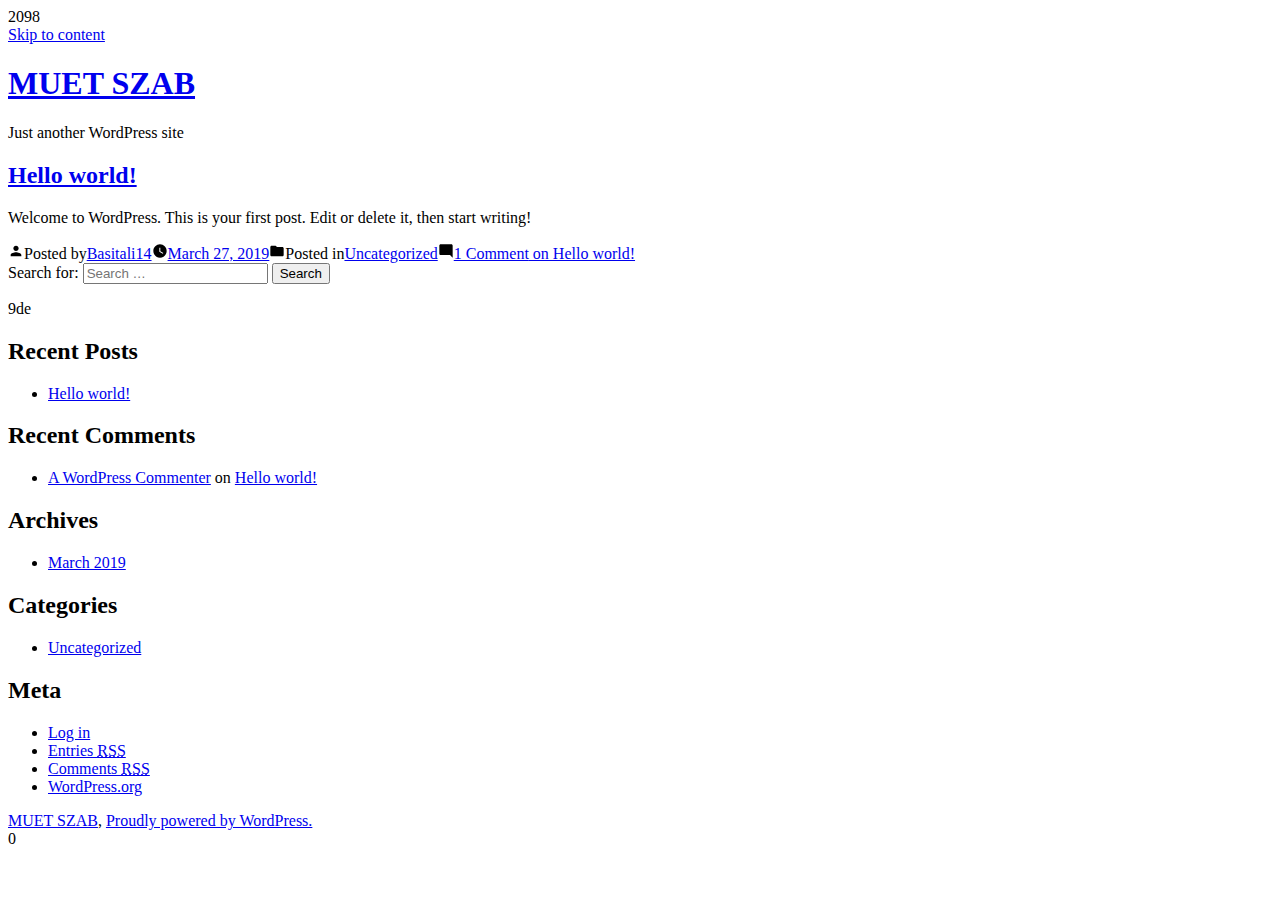
==== index.html @ c99b3a1b "New Websit" ====
2098
<!doctype html>
<html lang="en-US">
<head>
	<meta charset="UTF-8" />
	<meta name="viewport" content="width=device-width, initial-scale=1" />
	<link rel="profile" href="https://gmpg.org/xfn/11" />
	<title>MUET SZAB &#8211; Just another WordPress site</title>
<link rel='dns-prefetch' href='//s.w.org' />
<link rel="alternate" type="application/rss+xml" title="MUET SZAB &raquo; Feed" href="/ https://basitali14.github.io/MUETSZAB/feed/" />
<link rel="alternate" type="application/rss+xml" title="MUET SZAB &raquo; Comments Feed" href="/ https://basitali14.github.io/MUETSZAB/comments/feed/" />
		<script type="text/javascript">
			window._wpemojiSettings = {"baseUrl":"https:\/\/s.w.org\/images\/core\/emoji\/11.2.0\/72x72\/","ext":".png","svgUrl":"https:\/\/s.w.org\/images\/core\/emoji\/11.2.0\/svg\/","svgExt":".svg","source":{"concatemoji":"\/wp-includes\/js\/wp-emoji-release.min.js?ver=5.1.1"}};
			!function(a,b,c){function d(a,b){var c=String.fromCharCode;l.clearRect(0,0,k.width,k.height),l.fillText(c.apply(this,a),0,0);var d=k.toDataURL();l.clearRect(0,0,k.width,k.height),l.fillText(c.apply(this,b),0,0);var e=k.toDataURL();return d===e}function e(a){var b;if(!l||!l.fillText)return!1;switch(l.textBaseline="top",l.font="600 32px Arial",a){case"flag":return!(b=d([55356,56826,55356,56819],[55356,56826,8203,55356,56819]))&&(b=d([55356,57332,56128,56423,56128,56418,56128,56421,56128,56430,56128,56423,56128,56447],[55356,57332,8203,56128,56423,8203,56128,56418,8203,56128,56421,8203,56128,56430,8203,56128,56423,8203,56128,56447]),!b);case"emoji":return b=d([55358,56760,9792,65039],[55358,56760,8203,9792,65039]),!b}return!1}function f(a){var c=b.createElement("script");c.src=a,c.defer=c.type="text/javascript",b.getElementsByTagName("head")[0].appendChild(c)}var g,h,i,j,k=b.createElement("canvas"),l=k.getContext&&k.getContext("2d");for(j=Array("flag","emoji"),c.supports={everything:!0,everythingExceptFlag:!0},i=0;i<j.length;i++)c.supports[j[i]]=e(j[i]),c.supports.everything=c.supports.everything&&c.supports[j[i]],"flag"!==j[i]&&(c.supports.everythingExceptFlag=c.supports.everythingExceptFlag&&c.supports[j[i]]);c.supports.everythingExceptFlag=c.supports.everythingExceptFlag&&!c.supports.flag,c.DOMReady=!1,c.readyCallback=function(){c.DOMReady=!0},c.supports.everything||(h=function(){c.readyCallback()},b.addEventListener?(b.addEventListener("DOMContentLoaded",h,!1),a.addEventListener("load",h,!1)):(a.attachEvent("onload",h),b.attachEvent("onreadystatechange",function(){"complete"===b.readyState&&c.readyCallback()})),g=c.source||{},g.concatemoji?f(g.concatemoji):g.wpemoji&&g.twemoji&&(f(g.twemoji),f(g.wpemoji)))}(window,document,window._wpemojiSettings);
		</script>
		<style type="text/css">
img.wp-smiley,
img.emoji {
	display: inline !important;
	border: none !important;
	box-shadow: none !important;
	height: 1em !important;
	width: 1em !important;
	margin: 0 .07em !important;
	vertical-align: -0.1em !important;
	background: none !important;
	padding: 0 !important;
}
</style>
	<link rel='stylesheet' id='wp-block-library-css'  href='/ https://basitali14.github.io/MUETSZAB/wp-includes/css/dist/block-library/style.min.css?ver=5.1.1' type='text/css' media='all' />
<link rel='stylesheet' id='wp-block-library-theme-css'  href='/ https://basitali14.github.io/MUETSZAB/wp-includes/css/dist/block-library/theme.min.css?ver=5.1.1' type='text/css' media='all' />
<link rel='stylesheet' id='twentynineteen-style-css'  href='/ https://basitali14.github.io/MUETSZAB/wp-content/themes/twentynineteen/style.css?ver=1.3' type='text/css' media='all' />
<link rel='stylesheet' id='twentynineteen-print-style-css'  href='/ https://basitali14.github.io/MUETSZAB/wp-content/themes/twentynineteen/print.css?ver=1.3' type='text/css' media='print' />
<link rel='https://api.w.org/' href='/ https://basitali14.github.io/MUETSZAB/wp-json/' />
<link rel="EditURI" type="application/rsd+xml" title="RSD" href="/ https://basitali14.github.io/MUETSZAB/xmlrpc.php?rsd" />
<link rel="wlwmanifest" type="application/wlwmanifest+xml" href="/ https://basitali14.github.io/MUETSZAB/wp-includes/wlwmanifest.xml" /> 
<meta name="generator" content="WordPress 5.1.1" />
		<style type="text/css">.recentcomments a{display:inline !important;padding:0 !important;margin:0 !important;}</style>
		</head>

<body class="home blog wp-embed-responsive hfeed image-filters-enabled">
<div id="page" class="site">
	<a class="skip-link screen-reader-text" href="#content">Skip to content</a>

		<header id="masthead" class="site-header">

			<div class="site-branding-container">
				<div class="site-branding">

								<h1 class="site-title"><a href="/ https://basitali14.github.io/MUETSZAB/" rel="home">MUET SZAB</a></h1>
			
				<p class="site-description">
				Just another WordPress site			</p>
			</div><!-- .site-branding -->
			</div><!-- .layout-wrap -->

					</header><!-- #masthead -->

	<div id="content" class="site-content">

	<section id="primary" class="content-area">
		<main id="main" class="site-main">

		
<article id="post-1" class="post-1 post type-post status-publish format-standard hentry category-uncategorized entry">
	<header class="entry-header">
		<h2 class="entry-title"><a href="/ https://basitali14.github.io/MUETSZAB/2019/03/27/hello-world/" rel="bookmark">Hello world!</a></h2>	</header><!-- .entry-header -->

	
	<div class="entry-content">
		
<p>Welcome to WordPress. This is your first post. Edit or delete it, then start writing!</p>
	</div><!-- .entry-content -->

	<footer class="entry-footer">
		<span class="byline"><svg class="svg-icon" width="16" height="16" aria-hidden="true" role="img" focusable="false" viewbox="0 0 24 24" version="1.1" xmlns="http://www.w3.org/2000/svg" xmlns:xlink="http://www.w3.org/1999/xlink"><path d="M12 12c2.21 0 4-1.79 4-4s-1.79-4-4-4-4 1.79-4 4 1.79 4 4 4zm0 2c-2.67 0-8 1.34-8 4v2h16v-2c0-2.66-5.33-4-8-4z"></path><path d="M0 0h24v24H0z" fill="none"></path></svg><span class="screen-reader-text">Posted by</span><span class="author vcard"><a class="url fn n" href="/ https://basitali14.github.io/MUETSZAB/author/basitali14/">Basitali14</a></span></span><span class="posted-on"><svg class="svg-icon" width="16" height="16" aria-hidden="true" role="img" focusable="false" xmlns="http://www.w3.org/2000/svg" viewbox="0 0 24 24"><defs><path id="a" d="M0 0h24v24H0V0z"></path></defs><clippath id="b"><use xlink:href="#a" overflow="visible"></use></clippath><path clip-path="url(#b)" d="M12 2C6.5 2 2 6.5 2 12s4.5 10 10 10 10-4.5 10-10S17.5 2 12 2zm4.2 14.2L11 13V7h1.5v5.2l4.5 2.7-.8 1.3z"></path></svg><a href="/ https://basitali14.github.io/MUETSZAB/2019/03/27/hello-world/" rel="bookmark"><time class="entry-date published updated" datetime="2019-03-27T08:18:42+00:00">March 27, 2019</time></a></span><span class="cat-links"><svg class="svg-icon" width="16" height="16" aria-hidden="true" role="img" focusable="false" xmlns="http://www.w3.org/2000/svg" viewbox="0 0 24 24"><path d="M10 4H4c-1.1 0-1.99.9-1.99 2L2 18c0 1.1.9 2 2 2h16c1.1 0 2-.9 2-2V8c0-1.1-.9-2-2-2h-8l-2-2z"></path><path d="M0 0h24v24H0z" fill="none"></path></svg><span class="screen-reader-text">Posted in</span><a href="/ https://basitali14.github.io/MUETSZAB/category/uncategorized/" rel="category tag">Uncategorized</a></span><span class="comments-link"><svg class="svg-icon" width="16" height="16" aria-hidden="true" role="img" focusable="false" viewbox="0 0 24 24" version="1.1" xmlns="http://www.w3.org/2000/svg" xmlns:xlink="http://www.w3.org/1999/xlink"><path d="M21.99 4c0-1.1-.89-2-1.99-2H4c-1.1 0-2 .9-2 2v12c0 1.1.9 2 2 2h14l4 4-.01-18z"></path><path d="M0 0h24v24H0z" fill="none"></path></svg><a href="/ https://basitali14.github.io/MUETSZAB/2019/03/27/hello-world/#comments">1 Comment<span class="screen-reader-text"> on Hello world!</span></a></span>	</footer><!-- .entry-footer -->
</article><!-- #post-${ID} -->

		</main><!-- .site-main -->
	</section><!-- .content-area -->


	</div><!-- #content -->

	<footer id="colophon" class="site-footer">
		
	<aside class="widget-area" role="complementary" aria-label="Footer">
							<div class="widget-column footer-widget-1">
					<section id="search-2" class="widget widget_search"><form role="search" method="get" class="search-form" action="/ https://basitali14.github.io/MUETSZAB/">
				<label>
					<span class="screen-reader-text">Search for:</span>
					<input type="search" class="search-field" placeholder="Search &hellip;" value="" name="s" />
				</label>
				<input type="submit" class="search-submit" value="Search" />
			</form>
9de
</section>		<section id="recent-posts-2" class="widget widget_recent_entries">		<h2 class="widget-title">Recent Posts</h2>		<ul>
											<li>
					<a href="/ https://basitali14.github.io/MUETSZAB/2019/03/27/hello-world/">Hello world!</a>
									</li>
					</ul>
		</section><section id="recent-comments-2" class="widget widget_recent_comments"><h2 class="widget-title">Recent Comments</h2><ul id="recentcomments"><li class="recentcomments"><span class="comment-author-link"><a href='https://wordpress.org/' rel='external nofollow' class='url'>A WordPress Commenter</a></span> on <a href="/ https://basitali14.github.io/MUETSZAB/2019/03/27/hello-world/#comment-1">Hello world!</a></li></ul></section><section id="archives-2" class="widget widget_archive"><h2 class="widget-title">Archives</h2>		<ul>
				<li><a href='/ https://basitali14.github.io/MUETSZAB/2019/03/'>March 2019</a></li>
		</ul>
			</section><section id="categories-2" class="widget widget_categories"><h2 class="widget-title">Categories</h2>		<ul>
				<li class="cat-item cat-item-1"><a href="/ https://basitali14.github.io/MUETSZAB/category/uncategorized/" >Uncategorized</a>
</li>
		</ul>
			</section><section id="meta-2" class="widget widget_meta"><h2 class="widget-title">Meta</h2>			<ul>
						<li><a href="/ https://basitali14.github.io/MUETSZAB/wp-login.php">Log in</a></li>
			<li><a href="/ https://basitali14.github.io/MUETSZAB/feed/">Entries <abbr title="Really Simple Syndication">RSS</abbr></a></li>
			<li><a href="/ https://basitali14.github.io/MUETSZAB/comments/feed/">Comments <abbr title="Really Simple Syndication">RSS</abbr></a></li>
			<li><a href="https://wordpress.org/" title="Powered by WordPress, state-of-the-art semantic personal publishing platform.">WordPress.org</a></li>			</ul>
			</section>					</div>
					</aside><!-- .widget-area -->

		<div class="site-info">
										<a class="site-name" href="/ https://basitali14.github.io/MUETSZAB/" rel="home">MUET SZAB</a>,
						<a href="https://wordpress.org/" class="imprint">
				Proudly powered by WordPress.			</a>
								</div><!-- .site-info -->
	</footer><!-- #colophon -->

</div><!-- #page -->

<script type='text/javascript' src='/ https://basitali14.github.io/MUETSZAB/wp-includes/js/wp-embed.min.js?ver=5.1.1'></script>
	<script>
	/(trident|msie)/i.test(navigator.userAgent)&&document.getElementById&&window.addEventListener&&window.addEventListener("hashchange",function(){var t,e=location.hash.substring(1);/^[A-z0-9_-]+$/.test(e)&&(t=document.getElementById(e))&&(/^(?:a|select|input|button|textarea)$/i.test(t.tagName)||(t.tabIndex=-1),t.focus())},!1);
	</script>
	
</body>
</html>

0
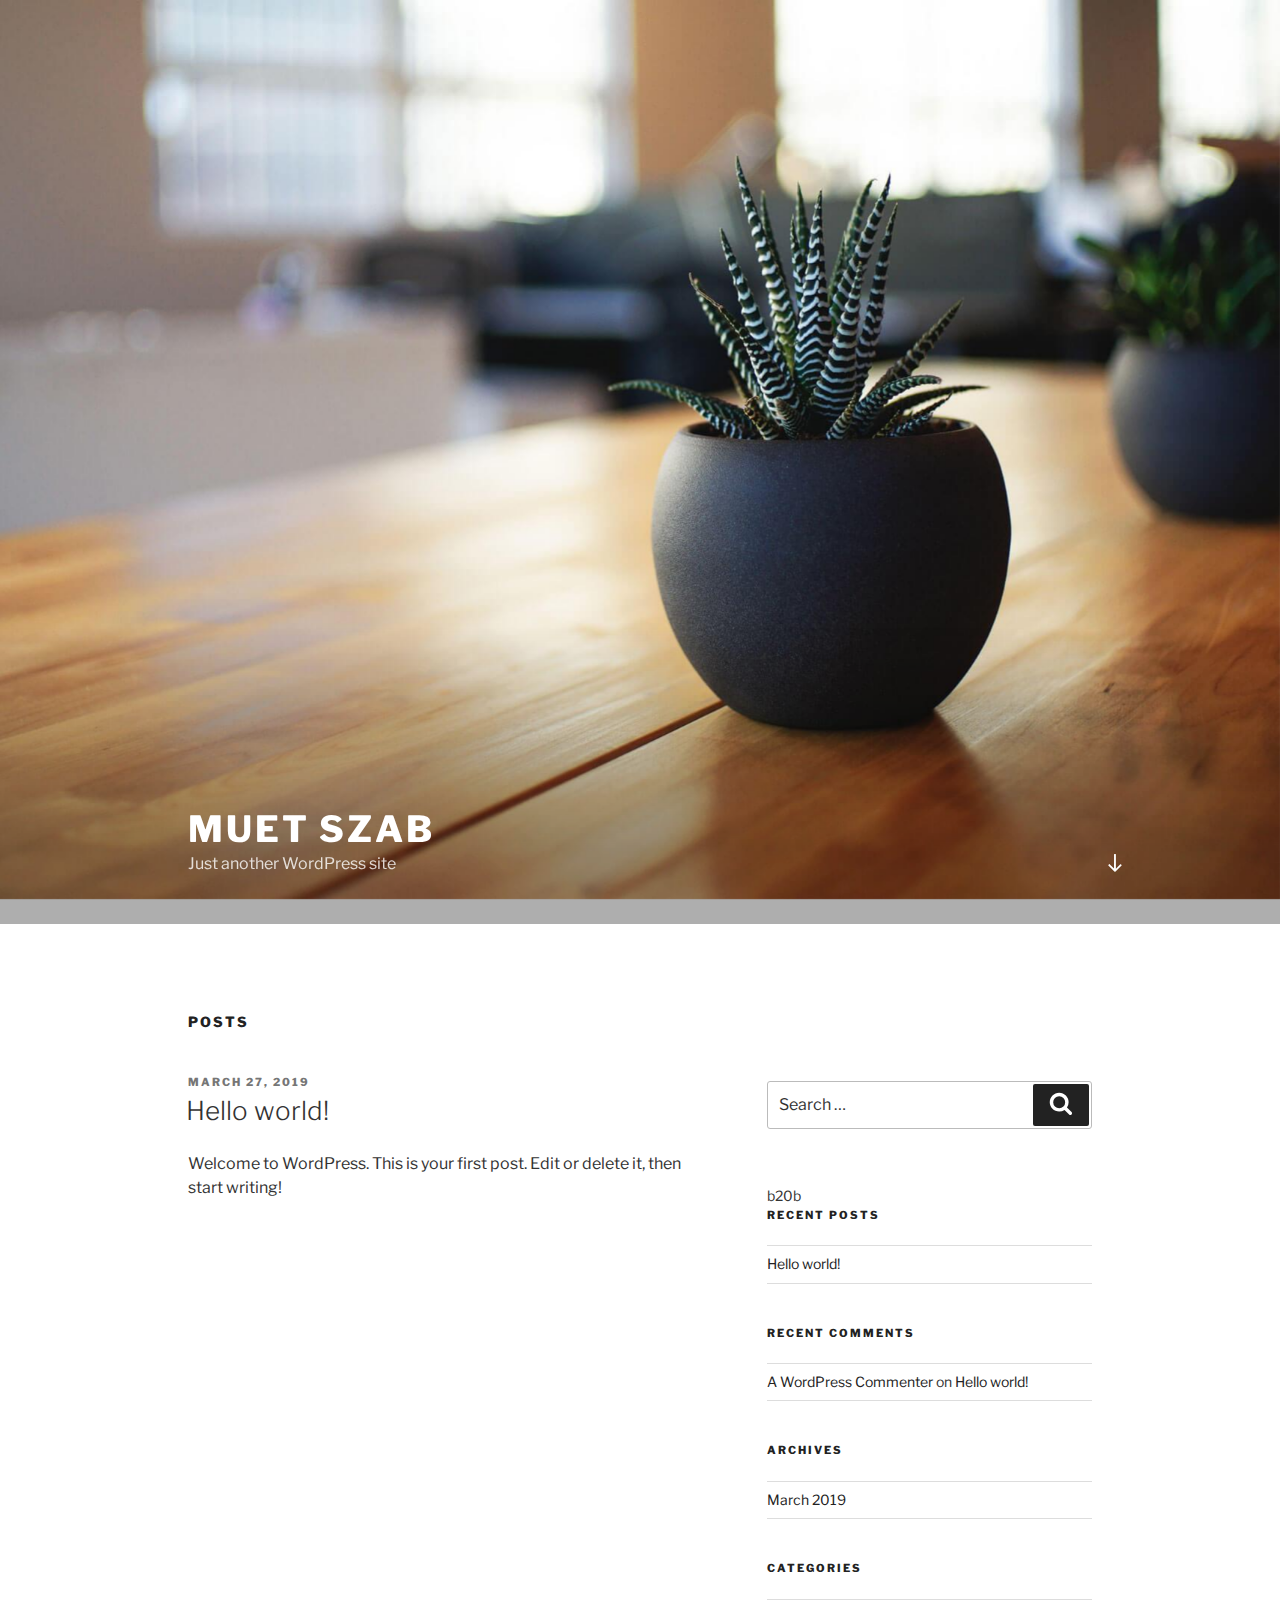
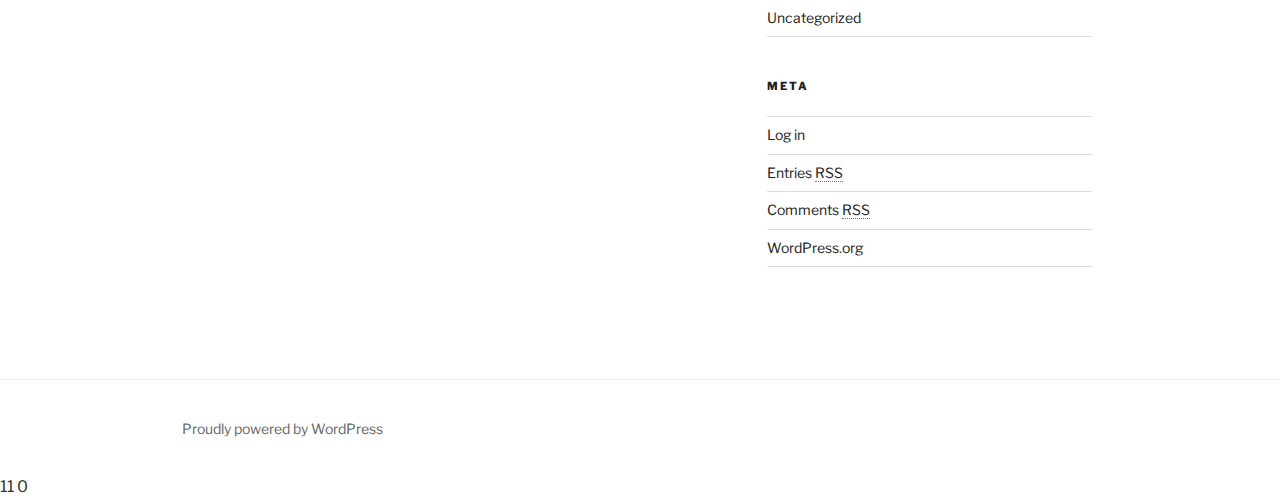
==== commit a1ee20df: "Fixing CSS" ====
--- a/index.html
+++ b/index.html
@@ -1,16 +1,20 @@
-2098
-<!doctype html>
-<html lang="en-US">
+2081
+<!DOCTYPE html>
+<html lang="en-US" class="no-js no-svg">
 <head>
-	<meta charset="UTF-8" />
-	<meta name="viewport" content="width=device-width, initial-scale=1" />
-	<link rel="profile" href="https://gmpg.org/xfn/11" />
-	<title>MUET SZAB &#8211; Just another WordPress site</title>
+<meta charset="UTF-8">
+<meta name="viewport" content="width=device-width, initial-scale=1">
+<link rel="profile" href="http://gmpg.org/xfn/11">
+
+<script>(function(html){html.className = html.className.replace(/\bno-js\b/,'js')})(document.documentElement);</script>
+<title>MUET SZAB &#8211; Just another WordPress site</title>
+<link rel='dns-prefetch' href='//fonts.googleapis.com' />
 <link rel='dns-prefetch' href='//s.w.org' />
-<link rel="alternate" type="application/rss+xml" title="MUET SZAB &raquo; Feed" href="/ https://basitali14.github.io/MUETSZAB/feed/" />
-<link rel="alternate" type="application/rss+xml" title="MUET SZAB &raquo; Comments Feed" href="/ https://basitali14.github.io/MUETSZAB/comments/feed/" />
+<link href='https://fonts.gstatic.com/' crossorigin rel='preconnect' />
+<link rel="alternate" type="application/rss+xml" title="MUET SZAB &raquo; Feed" href="https://basitali14.github.io/MUETSZAB/feed/" />
+<link rel="alternate" type="application/rss+xml" title="MUET SZAB &raquo; Comments Feed" href="https://basitali14.github.io/MUETSZAB/comments/feed/" />
 		<script type="text/javascript">
-			window._wpemojiSettings = {"baseUrl":"https:\/\/s.w.org\/images\/core\/emoji\/11.2.0\/72x72\/","ext":".png","svgUrl":"https:\/\/s.w.org\/images\/core\/emoji\/11.2.0\/svg\/","svgExt":".svg","source":{"concatemoji":"\/wp-includes\/js\/wp-emoji-release.min.js?ver=5.1.1"}};
+			window._wpemojiSettings = {"baseUrl":"https:\/\/s.w.org\/images\/core\/emoji\/11.2.0\/72x72\/","ext":".png","svgUrl":"https:\/\/s.w.org\/images\/core\/emoji\/11.2.0\/svg\/","svgExt":".svg","source":{"concatemoji":"https:\/\/basitali14.github.io\/MUETSZAB\/wp-includes\/js\/wp-emoji-release.min.js?ver=5.1.1"}};
 			!function(a,b,c){function d(a,b){var c=String.fromCharCode;l.clearRect(0,0,k.width,k.height),l.fillText(c.apply(this,a),0,0);var d=k.toDataURL();l.clearRect(0,0,k.width,k.height),l.fillText(c.apply(this,b),0,0);var e=k.toDataURL();return d===e}function e(a){var b;if(!l||!l.fillText)return!1;switch(l.textBaseline="top",l.font="600 32px Arial",a){case"flag":return!(b=d([55356,56826,55356,56819],[55356,56826,8203,55356,56819]))&&(b=d([55356,57332,56128,56423,56128,56418,56128,56421,56128,56430,56128,56423,56128,56447],[55356,57332,8203,56128,56423,8203,56128,56418,8203,56128,56421,8203,56128,56430,8203,56128,56423,8203,56128,56447]),!b);case"emoji":return b=d([55358,56760,9792,65039],[55358,56760,8203,9792,65039]),!b}return!1}function f(a){var c=b.createElement("script");c.src=a,c.defer=c.type="text/javascript",b.getElementsByTagName("head")[0].appendChild(c)}var g,h,i,j,k=b.createElement("canvas"),l=k.getContext&&k.getContext("2d");for(j=Array("flag","emoji"),c.supports={everything:!0,everythingExceptFlag:!0},i=0;i<j.length;i++)c.supports[j[i]]=e(j[i]),c.supports.everything=c.supports.everything&&c.supports[j[i]],"flag"!==j[i]&&(c.supports.everythingExceptFlag=c.supports.everythingExceptFlag&&c.supports[j[i]]);c.supports.everythingExceptFlag=c.supports.everythingExceptFlag&&!c.supports.flag,c.DOMReady=!1,c.readyCallback=function(){c.DOMReady=!0},c.supports.everything||(h=function(){c.readyCallback()},b.addEventListener?(b.addEventListener("DOMContentLoaded",h,!1),a.addEventListener("load",h,!1)):(a.attachEvent("onload",h),b.attachEvent("onreadystatechange",function(){"complete"===b.readyState&&c.readyCallback()})),g=c.source||{},g.concatemoji?f(g.concatemoji):g.wpemoji&&g.twemoji&&(f(g.twemoji),f(g.wpemoji)))}(window,document,window._wpemojiSettings);
 		</script>
 		<style type="text/css">
@@ -27,44 +31,73 @@
 	padding: 0 !important;
 }
 </style>
-	<link rel='stylesheet' id='wp-block-library-css'  href='/ https://basitali14.github.io/MUETSZAB/wp-includes/css/dist/block-library/style.min.css?ver=5.1.1' type='text/css' media='all' />
-<link rel='stylesheet' id='wp-block-library-theme-css'  href='/ https://basitali14.github.io/MUETSZAB/wp-includes/css/dist/block-library/theme.min.css?ver=5.1.1' type='text/css' media='all' />
-<link rel='stylesheet' id='twentynineteen-style-css'  href='/ https://basitali14.github.io/MUETSZAB/wp-content/themes/twentynineteen/style.css?ver=1.3' type='text/css' media='all' />
-<link rel='stylesheet' id='twentynineteen-print-style-css'  href='/ https://basitali14.github.io/MUETSZAB/wp-content/themes/twentynineteen/print.css?ver=1.3' type='text/css' media='print' />
-<link rel='https://api.w.org/' href='/ https://basitali14.github.io/MUETSZAB/wp-json/' />
-<link rel="EditURI" type="application/rsd+xml" title="RSD" href="/ https://basitali14.github.io/MUETSZAB/xmlrpc.php?rsd" />
-<link rel="wlwmanifest" type="application/wlwmanifest+xml" href="/ https://basitali14.github.io/MUETSZAB/wp-includes/wlwmanifest.xml" /> 
+	<link rel='stylesheet' id='wp-block-library-css'  href='https://basitali14.github.io/MUETSZAB/wp-includes/css/dist/block-library/style.min.css?ver=5.1.1' type='text/css' media='all' />
+<link rel='stylesheet' id='wp-block-library-theme-css'  href='https://basitali14.github.io/MUETSZAB/wp-includes/css/dist/block-library/theme.min.css?ver=5.1.1' type='text/css' media='all' />
+<link rel='stylesheet' id='twentyseventeen-fonts-css'  href='https://fonts.googleapis.com/css?family=Libre+Franklin%3A300%2C300i%2C400%2C400i%2C600%2C600i%2C800%2C800i&#038;subset=latin%2Clatin-ext' type='text/css' media='all' />
+<link rel='stylesheet' id='twentyseventeen-style-css'  href='https://basitali14.github.io/MUETSZAB/wp-content/themes/twentyseventeen/style.css?ver=5.1.1' type='text/css' media='all' />
+<link rel='stylesheet' id='twentyseventeen-block-style-css'  href='https://basitali14.github.io/MUETSZAB/wp-content/themes/twentyseventeen/assets/css/blocks.css?ver=1.1' type='text/css' media='all' />
+<!--[if lt IE 9]>
+<link rel='stylesheet' id='twentyseventeen-ie8-css'  href='https://basitali14.github.io/MUETSZAB/wp-content/themes/twentyseventeen/assets/css/ie8.css?ver=1.0' type='text/css' media='all' />
+<![endif]-->
+<!--[if lt IE 9]>
+<script type='text/javascript' src='https://basitali14.github.io/MUETSZAB/wp-content/themes/twentyseventeen/assets/js/html5.js?ver=3.7.3'></script>
+<![endif]-->
+<script type='text/javascript' src='https://basitali14.github.io/MUETSZAB/wp-includes/js/jquery/jquery.js?ver=1.12.4'></script>
+<script type='text/javascript' src='https://basitali14.github.io/MUETSZAB/wp-includes/js/jquery/jquery-migrate.min.js?ver=1.4.1'></script>
+<link rel='https://api.w.org/' href='https://basitali14.github.io/MUETSZAB/wp-json/' />
+<link rel="EditURI" type="application/rsd+xml" title="RSD" href="https://basitali14.github.io/MUETSZAB/xmlrpc.php?rsd" />
+<link rel="wlwmanifest" type="application/wlwmanifest+xml" href="https://basitali14.github.io/MUETSZAB/wp-includes/wlwmanifest.xml" /> 
 <meta name="generator" content="WordPress 5.1.1" />
 		<style type="text/css">.recentcomments a{display:inline !important;padding:0 !important;margin:0 !important;}</style>
 		</head>
 
-<body class="home blog wp-embed-responsive hfeed image-filters-enabled">
+<body class="home blog wp-embed-responsive hfeed has-header-image has-sidebar colors-light">
 <div id="page" class="site">
 	<a class="skip-link screen-reader-text" href="#content">Skip to content</a>
 
-		<header id="masthead" class="site-header">
-
-			<div class="site-branding-container">
-				<div class="site-branding">
-
-								<h1 class="site-title"><a href="/ https://basitali14.github.io/MUETSZAB/" rel="home">MUET SZAB</a></h1>
+	<header id="masthead" class="site-header" role="banner">
+
+		<div class="custom-header">
+
+		<div class="custom-header-media">
+			<div id="wp-custom-header" class="wp-custom-header"><img src="https://basitali14.github.io/MUETSZAB/wp-content/themes/twentyseventeen/assets/images/header.jpg" width="2000" height="1200" alt="MUET SZAB" /></div>		</div>
+
+	<div class="site-branding">
+	<div class="wrap">
+
+		
+		<div class="site-branding-text">
+							<h1 class="site-title"><a href="https://basitali14.github.io/MUETSZAB/" rel="home">MUET SZAB</a></h1>
 			
-				<p class="site-description">
-				Just another WordPress site			</p>
-			</div><!-- .site-branding -->
-			</div><!-- .layout-wrap -->
-
-					</header><!-- #masthead -->
-
-	<div id="content" class="site-content">
-
-	<section id="primary" class="content-area">
-		<main id="main" class="site-main">
+							<p class="site-description">Just another WordPress site</p>
+					</div><!-- .site-branding-text -->
+
+				<a href="#content" class="menu-scroll-down"><svg class="icon icon-arrow-right" aria-hidden="true" role="img"> <use href="#icon-arrow-right" xlink:href="#icon-arrow-right"></use> </svg><span class="screen-reader-text">Scroll down to content</span></a>
+	
+	</div><!-- .wrap -->
+</div><!-- .site-branding -->
+
+</div><!-- .custom-header -->
 
 		
-<article id="post-1" class="post-1 post type-post status-publish format-standard hentry category-uncategorized entry">
-	<header class="entry-header">
-		<h2 class="entry-title"><a href="/ https://basitali14.github.io/MUETSZAB/2019/03/27/hello-world/" rel="bookmark">Hello world!</a></h2>	</header><!-- .entry-header -->
+	</header><!-- #masthead -->
+
+	
+	<div class="site-content-contain">
+		<div id="content" class="site-content">
+
+<div class="wrap">
+		<header class="page-header">
+		<h2 class="page-title">Posts</h2>
+	</header>
+	
+	<div id="primary" class="content-area">
+		<main id="main" class="site-main" role="main">
+
+			
+<article id="post-1" class="post-1 post type-post status-publish format-standard hentry category-uncategorized">
+		<header class="entry-header">
+		<div class="entry-meta"><span class="screen-reader-text">Posted on</span> <a href="https://basitali14.github.io/MUETSZAB/2019/03/27/hello-world/" rel="bookmark"><time class="entry-date published updated" datetime="2019-03-27T08:18:42+00:00">March 27, 2019</time></a></div><!-- .entry-meta --><h3 class="entry-title"><a href="https://basitali14.github.io/MUETSZAB/2019/03/27/hello-world/" rel="bookmark">Hello world!</a></h3>	</header><!-- .entry-header -->
 
 	
 	<div class="entry-content">
@@ -72,62 +105,225 @@
 <p>Welcome to WordPress. This is your first post. Edit or delete it, then start writing!</p>
 	</div><!-- .entry-content -->
 
-	<footer class="entry-footer">
-		<span class="byline"><svg class="svg-icon" width="16" height="16" aria-hidden="true" role="img" focusable="false" viewbox="0 0 24 24" version="1.1" xmlns="http://www.w3.org/2000/svg" xmlns:xlink="http://www.w3.org/1999/xlink"><path d="M12 12c2.21 0 4-1.79 4-4s-1.79-4-4-4-4 1.79-4 4 1.79 4 4 4zm0 2c-2.67 0-8 1.34-8 4v2h16v-2c0-2.66-5.33-4-8-4z"></path><path d="M0 0h24v24H0z" fill="none"></path></svg><span class="screen-reader-text">Posted by</span><span class="author vcard"><a class="url fn n" href="/ https://basitali14.github.io/MUETSZAB/author/basitali14/">Basitali14</a></span></span><span class="posted-on"><svg class="svg-icon" width="16" height="16" aria-hidden="true" role="img" focusable="false" xmlns="http://www.w3.org/2000/svg" viewbox="0 0 24 24"><defs><path id="a" d="M0 0h24v24H0V0z"></path></defs><clippath id="b"><use xlink:href="#a" overflow="visible"></use></clippath><path clip-path="url(#b)" d="M12 2C6.5 2 2 6.5 2 12s4.5 10 10 10 10-4.5 10-10S17.5 2 12 2zm4.2 14.2L11 13V7h1.5v5.2l4.5 2.7-.8 1.3z"></path></svg><a href="/ https://basitali14.github.io/MUETSZAB/2019/03/27/hello-world/" rel="bookmark"><time class="entry-date published updated" datetime="2019-03-27T08:18:42+00:00">March 27, 2019</time></a></span><span class="cat-links"><svg class="svg-icon" width="16" height="16" aria-hidden="true" role="img" focusable="false" xmlns="http://www.w3.org/2000/svg" viewbox="0 0 24 24"><path d="M10 4H4c-1.1 0-1.99.9-1.99 2L2 18c0 1.1.9 2 2 2h16c1.1 0 2-.9 2-2V8c0-1.1-.9-2-2-2h-8l-2-2z"></path><path d="M0 0h24v24H0z" fill="none"></path></svg><span class="screen-reader-text">Posted in</span><a href="/ https://basitali14.github.io/MUETSZAB/category/uncategorized/" rel="category tag">Uncategorized</a></span><span class="comments-link"><svg class="svg-icon" width="16" height="16" aria-hidden="true" role="img" focusable="false" viewbox="0 0 24 24" version="1.1" xmlns="http://www.w3.org/2000/svg" xmlns:xlink="http://www.w3.org/1999/xlink"><path d="M21.99 4c0-1.1-.89-2-1.99-2H4c-1.1 0-2 .9-2 2v12c0 1.1.9 2 2 2h14l4 4-.01-18z"></path><path d="M0 0h24v24H0z" fill="none"></path></svg><a href="/ https://basitali14.github.io/MUETSZAB/2019/03/27/hello-world/#comments">1 Comment<span class="screen-reader-text"> on Hello world!</span></a></span>	</footer><!-- .entry-footer -->
-</article><!-- #post-${ID} -->
-
-		</main><!-- .site-main -->
-	</section><!-- .content-area -->
-
-
-	</div><!-- #content -->
-
-	<footer id="colophon" class="site-footer">
-		
-	<aside class="widget-area" role="complementary" aria-label="Footer">
-							<div class="widget-column footer-widget-1">
-					<section id="search-2" class="widget widget_search"><form role="search" method="get" class="search-form" action="/ https://basitali14.github.io/MUETSZAB/">
-				<label>
-					<span class="screen-reader-text">Search for:</span>
-					<input type="search" class="search-field" placeholder="Search &hellip;" value="" name="s" />
-				</label>
-				<input type="submit" class="search-submit" value="Search" />
-			</form>
-9de
-</section>		<section id="recent-posts-2" class="widget widget_recent_entries">		<h2 class="widget-title">Recent Posts</h2>		<ul>
+	
+</article><!-- #post-## -->
+
+		</main><!-- #main -->
+	</div><!-- #primary -->
+	
+<aside id="secondary" class="widget-area" role="complementary" aria-label="Blog Sidebar">
+	<section id="search-2" class="widget widget_search">
+
+<form role="search" method="get" class="search-form" action="https://basitali14.github.io/MUETSZAB/">
+	<label for="search-form-1">
+		<span class="screen-reader-text">Search for:</span>
+	</label>
+	<input type="search" id="search-form-1" class="search-field" placeholder="Search &hellip;" value="" name="s" />
+	<button type="submit" class="search-submit"><svg class="icon icon-search" aria-hidden="true" role="img"> <use href="#icon-search" xlink:href="#icon-search"></use> </svg><span class="screen-reader-text">Search</span></button>
+</form>
+</section>
+b20b
+		<section id="recent-posts-2" class="widget widget_recent_entries">		<h2 class="widget-title">Recent Posts</h2>		<ul>
 											<li>
-					<a href="/ https://basitali14.github.io/MUETSZAB/2019/03/27/hello-world/">Hello world!</a>
+					<a href="https://basitali14.github.io/MUETSZAB/2019/03/27/hello-world/">Hello world!</a>
 									</li>
 					</ul>
-		</section><section id="recent-comments-2" class="widget widget_recent_comments"><h2 class="widget-title">Recent Comments</h2><ul id="recentcomments"><li class="recentcomments"><span class="comment-author-link"><a href='https://wordpress.org/' rel='external nofollow' class='url'>A WordPress Commenter</a></span> on <a href="/ https://basitali14.github.io/MUETSZAB/2019/03/27/hello-world/#comment-1">Hello world!</a></li></ul></section><section id="archives-2" class="widget widget_archive"><h2 class="widget-title">Archives</h2>		<ul>
-				<li><a href='/ https://basitali14.github.io/MUETSZAB/2019/03/'>March 2019</a></li>
+		</section><section id="recent-comments-2" class="widget widget_recent_comments"><h2 class="widget-title">Recent Comments</h2><ul id="recentcomments"><li class="recentcomments"><span class="comment-author-link"><a href='https://wordpress.org/' rel='external nofollow' class='url'>A WordPress Commenter</a></span> on <a href="https://basitali14.github.io/MUETSZAB/2019/03/27/hello-world/#comment-1">Hello world!</a></li></ul></section><section id="archives-2" class="widget widget_archive"><h2 class="widget-title">Archives</h2>		<ul>
+				<li><a href='https://basitali14.github.io/MUETSZAB/2019/03/'>March 2019</a></li>
 		</ul>
 			</section><section id="categories-2" class="widget widget_categories"><h2 class="widget-title">Categories</h2>		<ul>
-				<li class="cat-item cat-item-1"><a href="/ https://basitali14.github.io/MUETSZAB/category/uncategorized/" >Uncategorized</a>
+				<li class="cat-item cat-item-1"><a href="https://basitali14.github.io/MUETSZAB/category/uncategorized/" >Uncategorized</a>
 </li>
 		</ul>
 			</section><section id="meta-2" class="widget widget_meta"><h2 class="widget-title">Meta</h2>			<ul>
-						<li><a href="/ https://basitali14.github.io/MUETSZAB/wp-login.php">Log in</a></li>
-			<li><a href="/ https://basitali14.github.io/MUETSZAB/feed/">Entries <abbr title="Really Simple Syndication">RSS</abbr></a></li>
-			<li><a href="/ https://basitali14.github.io/MUETSZAB/comments/feed/">Comments <abbr title="Really Simple Syndication">RSS</abbr></a></li>
+						<li><a href="https://basitali14.github.io/MUETSZAB/wp-login.php">Log in</a></li>
+			<li><a href="https://basitali14.github.io/MUETSZAB/feed/">Entries <abbr title="Really Simple Syndication">RSS</abbr></a></li>
+			<li><a href="https://basitali14.github.io/MUETSZAB/comments/feed/">Comments <abbr title="Really Simple Syndication">RSS</abbr></a></li>
 			<li><a href="https://wordpress.org/" title="Powered by WordPress, state-of-the-art semantic personal publishing platform.">WordPress.org</a></li>			</ul>
-			</section>					</div>
-					</aside><!-- .widget-area -->
-
-		<div class="site-info">
-										<a class="site-name" href="/ https://basitali14.github.io/MUETSZAB/" rel="home">MUET SZAB</a>,
-						<a href="https://wordpress.org/" class="imprint">
-				Proudly powered by WordPress.			</a>
-								</div><!-- .site-info -->
-	</footer><!-- #colophon -->
-
+			</section></aside><!-- #secondary -->
+</div><!-- .wrap -->
+
+
+		</div><!-- #content -->
+
+		<footer id="colophon" class="site-footer" role="contentinfo">
+			<div class="wrap">
+				
+<div class="site-info">
+		<a href="https://wordpress.org/" class="imprint">
+		Proudly powered by WordPress	</a>
+</div><!-- .site-info -->
+			</div><!-- .wrap -->
+		</footer><!-- #colophon -->
+	</div><!-- .site-content-contain -->
 </div><!-- #page -->
-
-<script type='text/javascript' src='/ https://basitali14.github.io/MUETSZAB/wp-includes/js/wp-embed.min.js?ver=5.1.1'></script>
-	<script>
-	/(trident|msie)/i.test(navigator.userAgent)&&document.getElementById&&window.addEventListener&&window.addEventListener("hashchange",function(){var t,e=location.hash.substring(1);/^[A-z0-9_-]+$/.test(e)&&(t=document.getElementById(e))&&(/^(?:a|select|input|button|textarea)$/i.test(t.tagName)||(t.tabIndex=-1),t.focus())},!1);
-	</script>
-	
+<script type='text/javascript'>
+/* <![CDATA[ */
+var twentyseventeenScreenReaderText = {"quote":"<svg class=\"icon icon-quote-right\" aria-hidden=\"true\" role=\"img\"> <use href=\"#icon-quote-right\" xlink:href=\"#icon-quote-right\"><\/use> <\/svg>"};
+/* ]]> */
+</script>
+<script type='text/javascript' src='https://basitali14.github.io/MUETSZAB/wp-content/themes/twentyseventeen/assets/js/skip-link-focus-fix.js?ver=1.0'></script>
+<script type='text/javascript' src='https://basitali14.github.io/MUETSZAB/wp-content/themes/twentyseventeen/assets/js/global.js?ver=1.0'></script>
+<script type='text/javascript' src='https://basitali14.github.io/MUETSZAB/wp-content/themes/twentyseventeen/assets/js/jquery.scrollTo.js?ver=2.1.2'></script>
+<script type='text/javascript' src='https://basitali14.github.io/MUETSZAB/wp-includes/js/wp-embed.min.js?ver=5.1.1'></script>
+<svg style="position: absolute; width: 0; height: 0; overflow: hidden;" version="1.1" xmlns="http://www.w3.org/2000/svg" xmlns:xlink="http://www.w3.org/1999/xlink">
+<defs>
+<symbol id="icon-behance" viewbox="0 0 37 32">
+<path class="path1" d="M33 6.054h-9.125v2.214h9.125v-2.214zM28.5 13.661q-1.607 0-2.607 0.938t-1.107 2.545h7.286q-0.321-3.482-3.571-3.482zM28.786 24.107q1.125 0 2.179-0.571t1.357-1.554h3.946q-1.786 5.482-7.625 5.482-3.821 0-6.080-2.357t-2.259-6.196q0-3.714 2.33-6.17t6.009-2.455q2.464 0 4.295 1.214t2.732 3.196 0.902 4.429q0 0.304-0.036 0.839h-11.75q0 1.982 1.027 3.063t2.973 1.080zM4.946 23.214h5.286q3.661 0 3.661-2.982 0-3.214-3.554-3.214h-5.393v6.196zM4.946 13.625h5.018q1.393 0 2.205-0.652t0.813-2.027q0-2.571-3.393-2.571h-4.643v5.25zM0 4.536h10.607q1.554 0 2.768 0.25t2.259 0.848 1.607 1.723 0.563 2.75q0 3.232-3.071 4.696 2.036 0.571 3.071 2.054t1.036 3.643q0 1.339-0.438 2.438t-1.179 1.848-1.759 1.268-2.161 0.75-2.393 0.232h-10.911v-22.5z"></path>
+</symbol>
+<symbol id="icon-deviantart" viewbox="0 0 18 32">
+<path class="path1" d="M18.286 5.411l-5.411 10.393 0.429 0.554h4.982v7.411h-9.054l-0.786 0.536-2.536 4.875-0.536 0.536h-5.375v-5.411l5.411-10.411-0.429-0.536h-4.982v-7.411h9.054l0.786-0.536 2.536-4.875 0.536-0.536h5.375v5.411z"></path>
+</symbol>
+<symbol id="icon-medium" viewbox="0 0 32 32">
+<path class="path1" d="M10.661 7.518v20.946q0 0.446-0.223 0.759t-0.652 0.313q-0.304 0-0.589-0.143l-8.304-4.161q-0.375-0.179-0.634-0.598t-0.259-0.83v-20.357q0-0.357 0.179-0.607t0.518-0.25q0.25 0 0.786 0.268l9.125 4.571q0.054 0.054 0.054 0.089zM11.804 9.321l9.536 15.464-9.536-4.75v-10.714zM32 9.643v18.821q0 0.446-0.25 0.723t-0.679 0.277-0.839-0.232l-7.875-3.929zM31.946 7.5q0 0.054-4.58 7.491t-5.366 8.705l-6.964-11.321 5.786-9.411q0.304-0.5 0.929-0.5 0.25 0 0.464 0.107l9.661 4.821q0.071 0.036 0.071 0.107z"></path>
+</symbol>
+<symbol id="icon-slideshare" viewbox="0 0 32 32">
+<path class="path1" d="M15.589 13.214q0 1.482-1.134 2.545t-2.723 1.063-2.723-1.063-1.134-2.545q0-1.5 1.134-2.554t2.723-1.054 2.723 1.054 1.134 2.554zM24.554 13.214q0 1.482-1.125 2.545t-2.732 1.063q-1.589 0-2.723-1.063t-1.134-2.545q0-1.5 1.134-2.554t2.723-1.054q1.607 0 2.732 1.054t1.125 2.554zM28.571 16.429v-11.911q0-1.554-0.571-2.205t-1.982-0.652h-19.857q-1.482 0-2.009 0.607t-0.527 2.25v12.018q0.768 0.411 1.58 0.714t1.446 0.5 1.446 0.33 1.268 0.196 1.25 0.071 1.045 0.009 1.009-0.036 0.795-0.036q1.214-0.018 1.696 0.482 0.107 0.107 0.179 0.161 0.464 0.446 1.089 0.911 0.125-1.625 2.107-1.554 0.089 0 0.652 0.027t0.768 0.036 0.813 0.018 0.946-0.018 0.973-0.080 1.089-0.152 1.107-0.241 1.196-0.348 1.205-0.482 1.286-0.616zM31.482 16.339q-2.161 2.661-6.643 4.5 1.5 5.089-0.411 8.304-1.179 2.018-3.268 2.643-1.857 0.571-3.25-0.268-1.536-0.911-1.464-2.929l-0.018-5.821v-0.018q-0.143-0.036-0.438-0.107t-0.42-0.089l-0.018 6.036q0.071 2.036-1.482 2.929-1.411 0.839-3.268 0.268-2.089-0.643-3.25-2.679-1.875-3.214-0.393-8.268-4.482-1.839-6.643-4.5-0.446-0.661-0.071-1.125t1.071 0.018q0.054 0.036 0.196 0.125t0.196 0.143v-12.393q0-1.286 0.839-2.196t2.036-0.911h22.446q1.196 0 2.036 0.911t0.839 2.196v12.393l0.375-0.268q0.696-0.482 1.071-0.018t-0.071 1.125z"></path>
+</symbol>
+<symbol id="icon-snapchat-ghost" viewbox="0 0 30 32">
+<path class="path1" d="M15.143 2.286q2.393-0.018 4.295 1.223t2.92 3.438q0.482 1.036 0.482 3.196 0 0.839-0.161 3.411 0.25 0.125 0.5 0.125 0.321 0 0.911-0.241t0.911-0.241q0.518 0 1 0.321t0.482 0.821q0 0.571-0.563 0.964t-1.232 0.563-1.232 0.518-0.563 0.848q0 0.268 0.214 0.768 0.661 1.464 1.83 2.679t2.58 1.804q0.5 0.214 1.429 0.411 0.5 0.107 0.5 0.625 0 1.25-3.911 1.839-0.125 0.196-0.196 0.696t-0.25 0.83-0.589 0.33q-0.357 0-1.107-0.116t-1.143-0.116q-0.661 0-1.107 0.089-0.571 0.089-1.125 0.402t-1.036 0.679-1.036 0.723-1.357 0.598-1.768 0.241q-0.929 0-1.723-0.241t-1.339-0.598-1.027-0.723-1.036-0.679-1.107-0.402q-0.464-0.089-1.125-0.089-0.429 0-1.17 0.134t-1.045 0.134q-0.446 0-0.625-0.33t-0.25-0.848-0.196-0.714q-3.911-0.589-3.911-1.839 0-0.518 0.5-0.625 0.929-0.196 1.429-0.411 1.393-0.571 2.58-1.804t1.83-2.679q0.214-0.5 0.214-0.768 0-0.5-0.563-0.848t-1.241-0.527-1.241-0.563-0.563-0.938q0-0.482 0.464-0.813t0.982-0.33q0.268 0 0.857 0.232t0.946 0.232q0.321 0 0.571-0.125-0.161-2.536-0.161-3.393 0-2.179 0.482-3.214 1.143-2.446 3.071-3.536t4.714-1.125z"></path>
+</symbol>
+<symbol id="icon-yelp" viewbox="0 0 27 32">
+<path class="path1" d="M13.804 23.554v2.268q-0.018 5.214-0.107 5.446-0.214 0.571-0.911 0.714-0.964 0.161-3.241-0.679t-2.902-1.589q-0.232-0.268-0.304-0.643-0.018-0.214 0.071-0.464 0.071-0.179 0.607-0.839t3.232-3.857q0.018 0 1.071-1.25 0.268-0.339 0.705-0.438t0.884 0.063q0.429 0.179 0.67 0.518t0.223 0.75zM11.143 19.071q-0.054 0.982-0.929 1.25l-2.143 0.696q-4.911 1.571-5.214 1.571-0.625-0.036-0.964-0.643-0.214-0.446-0.304-1.339-0.143-1.357 0.018-2.973t0.536-2.223 1-0.571q0.232 0 3.607 1.375 1.25 0.518 2.054 0.839l1.5 0.607q0.411 0.161 0.634 0.545t0.205 0.866zM25.893 24.375q-0.125 0.964-1.634 2.875t-2.42 2.268q-0.661 0.25-1.125-0.125-0.25-0.179-3.286-5.125l-0.839-1.375q-0.25-0.375-0.205-0.821t0.348-0.821q0.625-0.768 1.482-0.464 0.018 0.018 2.125 0.714 3.625 1.179 4.321 1.42t0.839 0.366q0.5 0.393 0.393 1.089zM13.893 13.089q0.089 1.821-0.964 2.179-1.036 0.304-2.036-1.268l-6.75-10.679q-0.143-0.625 0.339-1.107 0.732-0.768 3.705-1.598t4.009-0.563q0.714 0.179 0.875 0.804 0.054 0.321 0.393 5.455t0.429 6.777zM25.714 15.018q0.054 0.696-0.464 1.054-0.268 0.179-5.875 1.536-1.196 0.268-1.625 0.411l0.018-0.036q-0.411 0.107-0.821-0.071t-0.661-0.571q-0.536-0.839 0-1.554 0.018-0.018 1.339-1.821 2.232-3.054 2.679-3.643t0.607-0.696q0.5-0.339 1.161-0.036 0.857 0.411 2.196 2.384t1.446 2.991v0.054z"></path>
+</symbol>
+<symbol id="icon-vine" viewbox="0 0 27 32">
+<path class="path1" d="M26.732 14.768v3.536q-1.804 0.411-3.536 0.411-1.161 2.429-2.955 4.839t-3.241 3.848-2.286 1.902q-1.429 0.804-2.893-0.054-0.5-0.304-1.080-0.777t-1.518-1.491-1.83-2.295-1.92-3.286-1.884-4.357-1.634-5.616-1.259-6.964h5.054q0.464 3.893 1.25 7.116t1.866 5.661 2.17 4.205 2.5 3.482q3.018-3.018 5.125-7.25-2.536-1.286-3.982-3.929t-1.446-5.946q0-3.429 1.857-5.616t5.071-2.188q3.179 0 4.875 1.884t1.696 5.313q0 2.839-1.036 5.107-0.125 0.018-0.348 0.054t-0.821 0.036-1.125-0.107-1.107-0.455-0.902-0.92q0.554-1.839 0.554-3.286 0-1.554-0.518-2.357t-1.411-0.804q-0.946 0-1.518 0.884t-0.571 2.509q0 3.321 1.875 5.241t4.768 1.92q1.107 0 2.161-0.25z"></path>
+</symbol>
+<symbol id="icon-vk" viewbox="0 0 35 32">
+<path class="path1" d="M34.232 9.286q0.411 1.143-2.679 5.25-0.429 0.571-1.161 1.518-1.393 1.786-1.607 2.339-0.304 0.732 0.25 1.446 0.304 0.375 1.446 1.464h0.018l0.071 0.071q2.518 2.339 3.411 3.946 0.054 0.089 0.116 0.223t0.125 0.473-0.009 0.607-0.446 0.491-1.054 0.223l-4.571 0.071q-0.429 0.089-1-0.089t-0.929-0.393l-0.357-0.214q-0.536-0.375-1.25-1.143t-1.223-1.384-1.089-1.036-1.009-0.277q-0.054 0.018-0.143 0.063t-0.304 0.259-0.384 0.527-0.304 0.929-0.116 1.384q0 0.268-0.063 0.491t-0.134 0.33l-0.071 0.089q-0.321 0.339-0.946 0.393h-2.054q-1.268 0.071-2.607-0.295t-2.348-0.946-1.839-1.179-1.259-1.027l-0.446-0.429q-0.179-0.179-0.491-0.536t-1.277-1.625-1.893-2.696-2.188-3.768-2.33-4.857q-0.107-0.286-0.107-0.482t0.054-0.286l0.071-0.107q0.268-0.339 1.018-0.339l4.893-0.036q0.214 0.036 0.411 0.116t0.286 0.152l0.089 0.054q0.286 0.196 0.429 0.571 0.357 0.893 0.821 1.848t0.732 1.455l0.286 0.518q0.518 1.071 1 1.857t0.866 1.223 0.741 0.688 0.607 0.25 0.482-0.089q0.036-0.018 0.089-0.089t0.214-0.393 0.241-0.839 0.17-1.446 0-2.232q-0.036-0.714-0.161-1.304t-0.25-0.821l-0.107-0.214q-0.446-0.607-1.518-0.768-0.232-0.036 0.089-0.429 0.304-0.339 0.679-0.536 0.946-0.464 4.268-0.429 1.464 0.018 2.411 0.232 0.357 0.089 0.598 0.241t0.366 0.429 0.188 0.571 0.063 0.813-0.018 0.982-0.045 1.259-0.027 1.473q0 0.196-0.018 0.75t-0.009 0.857 0.063 0.723 0.205 0.696 0.402 0.438q0.143 0.036 0.304 0.071t0.464-0.196 0.679-0.616 0.929-1.196 1.214-1.92q1.071-1.857 1.911-4.018 0.071-0.179 0.179-0.313t0.196-0.188l0.071-0.054 0.089-0.045t0.232-0.054 0.357-0.009l5.143-0.036q0.696-0.089 1.143 0.045t0.554 0.295z"></path>
+</symbol>
+<symbol id="icon-search" viewbox="0 0 30 32">
+<path class="path1" d="M20.571 14.857q0-3.304-2.348-5.652t-5.652-2.348-5.652 2.348-2.348 5.652 2.348 5.652 5.652 2.348 5.652-2.348 2.348-5.652zM29.714 29.714q0 0.929-0.679 1.607t-1.607 0.679q-0.964 0-1.607-0.679l-6.125-6.107q-3.196 2.214-7.125 2.214-2.554 0-4.884-0.991t-4.018-2.679-2.679-4.018-0.991-4.884 0.991-4.884 2.679-4.018 4.018-2.679 4.884-0.991 4.884 0.991 4.018 2.679 2.679 4.018 0.991 4.884q0 3.929-2.214 7.125l6.125 6.125q0.661 0.661 0.661 1.607z"></path>
+</symbol>
+<symbol id="icon-envelope-o" viewbox="0 0 32 32">
+<path class="path1" d="M29.714 26.857v-13.714q-0.571 0.643-1.232 1.179-4.786 3.679-7.607 6.036-0.911 0.768-1.482 1.196t-1.545 0.866-1.83 0.438h-0.036q-0.857 0-1.83-0.438t-1.545-0.866-1.482-1.196q-2.821-2.357-7.607-6.036-0.661-0.536-1.232-1.179v13.714q0 0.232 0.17 0.402t0.402 0.17h26.286q0.232 0 0.402-0.17t0.17-0.402zM29.714 8.089v-0.438t-0.009-0.232-0.054-0.223-0.098-0.161-0.161-0.134-0.25-0.045h-26.286q-0.232 0-0.402 0.17t-0.17 0.402q0 3 2.625 5.071 3.446 2.714 7.161 5.661 0.107 0.089 0.625 0.527t0.821 0.67 0.795 0.563 0.902 0.491 0.768 0.161h0.036q0.357 0 0.768-0.161t0.902-0.491 0.795-0.563 0.821-0.67 0.625-0.527q3.714-2.946 7.161-5.661 0.964-0.768 1.795-2.063t0.83-2.348zM32 7.429v19.429q0 1.179-0.839 2.018t-2.018 0.839h-26.286q-1.179 0-2.018-0.839t-0.839-2.018v-19.429q0-1.179 0.839-2.018t2.018-0.839h26.286q1.179 0 2.018 0.839t0.839 2.018z"></path>
+</symbol>
+<symbol id="icon-close" viewbox="0 0 25 32">
+<path class="path1" d="M23.179 23.607q0 0.714-0.5 1.214l-2.429 2.429q-0.5 0.5-1.214 0.5t-1.214-0.5l-5.25-5.25-5.25 5.25q-0.5 0.5-1.214 0.5t-1.214-0.5l-2.429-2.429q-0.5-0.5-0.5-1.214t0.5-1.214l5.25-5.25-5.25-5.25q-0.5-0.5-0.5-1.214t0.5-1.214l2.429-2.429q0.5-0.5 1.214-0.5t1.214 0.5l5.25 5.25 5.25-5.25q0.5-0.5 1.214-0.5t1.214 0.5l2.429 2.429q0.5 0.5 0.5 1.214t-0.5 1.214l-5.25 5.25 5.25 5.25q0.5 0.5 0.5 1.214z"></path>
+</symbol>
+<symbol id="icon-angle-down" viewbox="0 0 21 32">
+<path class="path1" d="M19.196 13.143q0 0.232-0.179 0.411l-8.321 8.321q-0.179 0.179-0.411 0.179t-0.411-0.179l-8.321-8.321q-0.179-0.179-0.179-0.411t0.179-0.411l0.893-0.893q0.179-0.179 0.411-0.179t0.411 0.179l7.018 7.018 7.018-7.018q0.179-0.179 0.411-0.179t0.411 0.179l0.893 0.893q0.179 0.179 0.179 0.411z"></path>
+</symbol>
+<symbol id="icon-folder-open" viewbox="0 0 34 32">
+<path class="path1" d="M33.554 17q0 0.554-0.554 1.179l-6 7.071q-0.768 0.911-2.152 1.545t-2.563 0.634h-19.429q-0.607 0-1.080-0.232t-0.473-0.768q0-0.554 0.554-1.179l6-7.071q0.768-0.911 2.152-1.545t2.563-0.634h19.429q0.607 0 1.080 0.232t0.473 0.768zM27.429 10.857v2.857h-14.857q-1.679 0-3.518 0.848t-2.929 2.134l-6.107 7.179q0-0.071-0.009-0.223t-0.009-0.223v-17.143q0-1.643 1.179-2.821t2.821-1.179h5.714q1.643 0 2.821 1.179t1.179 2.821v0.571h9.714q1.643 0 2.821 1.179t1.179 2.821z"></path>
+</symbol>
+<symbol id="icon-twitter" viewbox="0 0 30 32">
+<path class="path1" d="M28.929 7.286q-1.196 1.75-2.893 2.982 0.018 0.25 0.018 0.75 0 2.321-0.679 4.634t-2.063 4.437-3.295 3.759-4.607 2.607-5.768 0.973q-4.839 0-8.857-2.589 0.625 0.071 1.393 0.071 4.018 0 7.161-2.464-1.875-0.036-3.357-1.152t-2.036-2.848q0.589 0.089 1.089 0.089 0.768 0 1.518-0.196-2-0.411-3.313-1.991t-1.313-3.67v-0.071q1.214 0.679 2.607 0.732-1.179-0.786-1.875-2.054t-0.696-2.75q0-1.571 0.786-2.911 2.161 2.661 5.259 4.259t6.634 1.777q-0.143-0.679-0.143-1.321 0-2.393 1.688-4.080t4.080-1.688q2.5 0 4.214 1.821 1.946-0.375 3.661-1.393-0.661 2.054-2.536 3.179 1.661-0.179 3.321-0.893z"></path>
+</symbol>
+<symbol id="icon-facebook" viewbox="0 0 19 32">
+<path class="path1" d="M17.125 0.214v4.714h-2.804q-1.536 0-2.071 0.643t-0.536 1.929v3.375h5.232l-0.696 5.286h-4.536v13.554h-5.464v-13.554h-4.554v-5.286h4.554v-3.893q0-3.321 1.857-5.152t4.946-1.83q2.625 0 4.071 0.214z"></path>
+</symbol>
+<symbol id="icon-github" viewbox="0 0 27 32">
+<path class="path1" d="M13.714 2.286q3.732 0 6.884 1.839t4.991 4.991 1.839 6.884q0 4.482-2.616 8.063t-6.759 4.955q-0.482 0.089-0.714-0.125t-0.232-0.536q0-0.054 0.009-1.366t0.009-2.402q0-1.732-0.929-2.536 1.018-0.107 1.83-0.321t1.679-0.696 1.446-1.188 0.946-1.875 0.366-2.688q0-2.125-1.411-3.679 0.661-1.625-0.143-3.643-0.5-0.161-1.446 0.196t-1.643 0.786l-0.679 0.429q-1.661-0.464-3.429-0.464t-3.429 0.464q-0.286-0.196-0.759-0.482t-1.491-0.688-1.518-0.241q-0.804 2.018-0.143 3.643-1.411 1.554-1.411 3.679 0 1.518 0.366 2.679t0.938 1.875 1.438 1.196 1.679 0.696 1.83 0.321q-0.696 0.643-0.875 1.839-0.375 0.179-0.804 0.268t-1.018 0.089-1.17-0.384-0.991-1.116q-0.339-0.571-0.866-0.929t-0.884-0.429l-0.357-0.054q-0.375 0-0.518 0.080t-0.089 0.205 0.161 0.25 0.232 0.214l0.125 0.089q0.393 0.179 0.777 0.679t0.563 0.911l0.179 0.411q0.232 0.679 0.786 1.098t1.196 0.536 1.241 0.125 0.991-0.063l0.411-0.071q0 0.679 0.009 1.58t0.009 0.973q0 0.321-0.232 0.536t-0.714 0.125q-4.143-1.375-6.759-4.955t-2.616-8.063q0-3.732 1.839-6.884t4.991-4.991 6.884-1.839zM5.196 21.982q0.054-0.125-0.125-0.214-0.179-0.054-0.232 0.036-0.054 0.125 0.125 0.214 0.161 0.107 0.232-0.036zM5.75 22.589q0.125-0.089-0.036-0.286-0.179-0.161-0.286-0.054-0.125 0.089 0.036 0.286 0.179 0.179 0.286 0.054zM6.286 23.393q0.161-0.125 0-0.339-0.143-0.232-0.304-0.107-0.161 0.089 0 0.321t0.304 0.125zM7.036 24.143q0.143-0.143-0.071-0.339-0.214-0.214-0.357-0.054-0.161 0.143 0.071 0.339 0.214 0.214 0.357 0.054zM8.054 24.589q0.054-0.196-0.232-0.286-0.268-0.071-0.339 0.125t0.232 0.268q0.268 0.107 0.339-0.107zM9.179 24.679q0-0.232-0.304-0.196-0.286 0-0.286 0.196 0 0.232 0.304 0.196 0.286 0 0.286-0.196zM10.214 24.5q-0.036-0.196-0.321-0.161-0.286 0.054-0.25 0.268t0.321 0.143 0.25-0.25z"></path>
+</symbol>
+<symbol id="icon-bars" viewbox="0 0 27 32">
+<path class="path1" d="M27.429 24v2.286q0 0.464-0.339 0.804t-0.804 0.339h-25.143q-0.464 0-0.804-0.339t-0.339-0.804v-2.286q0-0.464 0.339-0.804t0.804-0.339h25.143q0.464 0 0.804 0.339t0.339 0.804zM27.429 14.857v2.286q0 0.464-0.339 0.804t-0.804 0.339h-25.143q-0.464 0-0.804-0.339t-0.339-0.804v-2.286q0-0.464 0.339-0.804t0.804-0.339h25.143q0.464 0 0.804 0.339t0.339 0.804zM27.429 5.714v2.286q0 0.464-0.339 0.804t-0.804 0.339h-25.143q-0.464 0-0.804-0.339t-0.339-0.804v-2.286q0-0.464 0.339-0.804t0.804-0.339h25.143q0.464 0 0.804 0.339t0.339 0.804z"></path>
+</symbol>
+<symbol id="icon-google-plus" viewbox="0 0 41 32">
+<path class="path1" d="M25.661 16.304q0 3.714-1.554 6.616t-4.429 4.536-6.589 1.634q-2.661 0-5.089-1.036t-4.179-2.786-2.786-4.179-1.036-5.089 1.036-5.089 2.786-4.179 4.179-2.786 5.089-1.036q5.107 0 8.768 3.429l-3.554 3.411q-2.089-2.018-5.214-2.018-2.196 0-4.063 1.107t-2.955 3.009-1.089 4.152 1.089 4.152 2.955 3.009 4.063 1.107q1.482 0 2.723-0.411t2.045-1.027 1.402-1.402 0.875-1.482 0.384-1.321h-7.429v-4.5h12.357q0.214 1.125 0.214 2.179zM41.143 14.125v3.75h-3.732v3.732h-3.75v-3.732h-3.732v-3.75h3.732v-3.732h3.75v3.732h3.732z"></path>
+</symbol>
+<symbol id="icon-linkedin" viewbox="0 0 27 32">
+<path class="path1" d="M6.232 11.161v17.696h-5.893v-17.696h5.893zM6.607 5.696q0.018 1.304-0.902 2.179t-2.42 0.875h-0.036q-1.464 0-2.357-0.875t-0.893-2.179q0-1.321 0.92-2.188t2.402-0.866 2.375 0.866 0.911 2.188zM27.429 18.714v10.143h-5.875v-9.464q0-1.875-0.723-2.938t-2.259-1.063q-1.125 0-1.884 0.616t-1.134 1.527q-0.196 0.536-0.196 1.446v9.875h-5.875q0.036-7.125 0.036-11.554t-0.018-5.286l-0.018-0.857h5.875v2.571h-0.036q0.357-0.571 0.732-1t1.009-0.929 1.554-0.777 2.045-0.277q3.054 0 4.911 2.027t1.857 5.938z"></path>
+</symbol>
+<symbol id="icon-quote-right" viewbox="0 0 30 32">
+<path class="path1" d="M13.714 5.714v12.571q0 1.857-0.723 3.545t-1.955 2.92-2.92 1.955-3.545 0.723h-1.143q-0.464 0-0.804-0.339t-0.339-0.804v-2.286q0-0.464 0.339-0.804t0.804-0.339h1.143q1.893 0 3.232-1.339t1.339-3.232v-0.571q0-0.714-0.5-1.214t-1.214-0.5h-4q-1.429 0-2.429-1t-1-2.429v-6.857q0-1.429 1-2.429t2.429-1h6.857q1.429 0 2.429 1t1 2.429zM29.714 5.714v12.571q0 1.857-0.723 3.545t-1.955 2.92-2.92 1.955-3.545 0.723h-1.143q-0.464 0-0.804-0.339t-0.339-0.804v-2.286q0-0.464 0.339-0.804t0.804-0.339h1.143q1.893 0 3.232-1.339t1.339-3.232v-0.571q0-0.714-0.5-1.214t-1.214-0.5h-4q-1.429 0-2.429-1t-1-2.429v-6.857q0-1.429 1-2.429t2.429-1h6.857q1.429 0 2.429 1t1 2.429z"></path>
+</symbol>
+<symbol id="icon-mail-reply" viewbox="0 0 32 32">
+<path class="path1" d="M32 20q0 2.964-2.268 8.054-0.054 0.125-0.188 0.429t-0.241 0.536-0.232 0.393q-0.214 0.304-0.5 0.304-0.268 0-0.42-0.179t-0.152-0.446q0-0.161 0.045-0.473t0.045-0.42q0.089-1.214 0.089-2.196 0-1.804-0.313-3.232t-0.866-2.473-1.429-1.804-1.884-1.241-2.375-0.759-2.75-0.384-3.134-0.107h-4v4.571q0 0.464-0.339 0.804t-0.804 0.339-0.804-0.339l-9.143-9.143q-0.339-0.339-0.339-0.804t0.339-0.804l9.143-9.143q0.339-0.339 0.804-0.339t0.804 0.339 0.339 0.804v4.571h4q12.732 0 15.625 7.196 0.946 2.393 0.946 5.946z"></path>
+</symbol>
+<symbol id="icon-youtube" viewbox="0 0 27 32">
+<path class="path1" d="M17.339 22.214v3.768q0 1.196-0.696 1.196-0.411 0-0.804-0.393v-5.375q0.393-0.393 0.804-0.393 0.696 0 0.696 1.196zM23.375 22.232v0.821h-1.607v-0.821q0-1.214 0.804-1.214t0.804 1.214zM6.125 18.339h1.911v-1.679h-5.571v1.679h1.875v10.161h1.786v-10.161zM11.268 28.5h1.589v-8.821h-1.589v6.75q-0.536 0.75-1.018 0.75-0.321 0-0.375-0.375-0.018-0.054-0.018-0.625v-6.5h-1.589v6.982q0 0.875 0.143 1.304 0.214 0.661 1.036 0.661 0.857 0 1.821-1.089v0.964zM18.929 25.857v-3.518q0-1.304-0.161-1.768-0.304-1-1.268-1-0.893 0-1.661 0.964v-3.875h-1.589v11.839h1.589v-0.857q0.804 0.982 1.661 0.982 0.964 0 1.268-0.982 0.161-0.482 0.161-1.786zM24.964 25.679v-0.232h-1.625q0 0.911-0.036 1.089-0.125 0.643-0.714 0.643-0.821 0-0.821-1.232v-1.554h3.196v-1.839q0-1.411-0.482-2.071-0.696-0.911-1.893-0.911-1.214 0-1.911 0.911-0.5 0.661-0.5 2.071v3.089q0 1.411 0.518 2.071 0.696 0.911 1.929 0.911 1.286 0 1.929-0.946 0.321-0.482 0.375-0.964 0.036-0.161 0.036-1.036zM14.107 9.375v-3.75q0-1.232-0.768-1.232t-0.768 1.232v3.75q0 1.25 0.768 1.25t0.768-1.25zM26.946 22.786q0 4.179-0.464 6.25-0.25 1.054-1.036 1.768t-1.821 0.821q-3.286 0.375-9.911 0.375t-9.911-0.375q-1.036-0.107-1.83-0.821t-1.027-1.768q-0.464-2-0.464-6.25 0-4.179 0.464-6.25 0.25-1.054 1.036-1.768t1.839-0.839q3.268-0.357 9.893-0.357t9.911 0.357q1.036 0.125 1.83 0.839t1.027 1.768q0.464 2 0.464 6.25zM9.125 0h1.821l-2.161 7.125v4.839h-1.786v-4.839q-0.25-1.321-1.089-3.786-0.661-1.839-1.161-3.339h1.893l1.268 4.696zM15.732 5.946v3.125q0 1.446-0.5 2.107-0.661 0.911-1.893 0.911-1.196 0-1.875-0.911-0.5-0.679-0.5-2.107v-3.125q0-1.429 0.5-2.089 0.679-0.911 1.875-0.911 1.232 0 1.893 0.911 0.5 0.661 0.5 2.089zM21.714 3.054v8.911h-1.625v-0.982q-0.946 1.107-1.839 1.107-0.821 0-1.054-0.661-0.143-0.429-0.143-1.339v-7.036h1.625v6.554q0 0.589 0.018 0.625 0.054 0.393 0.375 0.393 0.482 0 1.018-0.768v-6.804h1.625z"></path>
+</symbol>
+<symbol id="icon-dropbox" viewbox="0 0 32 32">
+<path class="path1" d="M7.179 12.625l8.821 5.446-6.107 5.089-8.75-5.696zM24.786 22.536v1.929l-8.75 5.232v0.018l-0.018-0.018-0.018 0.018v-0.018l-8.732-5.232v-1.929l2.625 1.714 6.107-5.071v-0.036l0.018 0.018 0.018-0.018v0.036l6.125 5.071zM9.893 2.107l6.107 5.089-8.821 5.429-6.036-4.821zM24.821 12.625l6.036 4.839-8.732 5.696-6.125-5.089zM22.125 2.107l8.732 5.696-6.036 4.821-8.821-5.429z"></path>
+</symbol>
+<symbol id="icon-instagram" viewbox="0 0 27 32">
+<path class="path1" d="M18.286 16q0-1.893-1.339-3.232t-3.232-1.339-3.232 1.339-1.339 3.232 1.339 3.232 3.232 1.339 3.232-1.339 1.339-3.232zM20.75 16q0 2.929-2.054 4.982t-4.982 2.054-4.982-2.054-2.054-4.982 2.054-4.982 4.982-2.054 4.982 2.054 2.054 4.982zM22.679 8.679q0 0.679-0.482 1.161t-1.161 0.482-1.161-0.482-0.482-1.161 0.482-1.161 1.161-0.482 1.161 0.482 0.482 1.161zM13.714 4.75q-0.125 0-1.366-0.009t-1.884 0-1.723 0.054-1.839 0.179-1.277 0.33q-0.893 0.357-1.571 1.036t-1.036 1.571q-0.196 0.518-0.33 1.277t-0.179 1.839-0.054 1.723 0 1.884 0.009 1.366-0.009 1.366 0 1.884 0.054 1.723 0.179 1.839 0.33 1.277q0.357 0.893 1.036 1.571t1.571 1.036q0.518 0.196 1.277 0.33t1.839 0.179 1.723 0.054 1.884 0 1.366-0.009 1.366 0.009 1.884 0 1.723-0.054 1.839-0.179 1.277-0.33q0.893-0.357 1.571-1.036t1.036-1.571q0.196-0.518 0.33-1.277t0.179-1.839 0.054-1.723 0-1.884-0.009-1.366 0.009-1.366 0-1.884-0.054-1.723-0.179-1.839-0.33-1.277q-0.357-0.893-1.036-1.571t-1.571-1.036q-0.518-0.196-1.277-0.33t-1.839-0.179-1.723-0.054-1.884 0-1.366 0.009zM27.429 16q0 4.089-0.089 5.661-0.179 3.714-2.214 5.75t-5.75 2.214q-1.571 0.089-5.661 0.089t-5.661-0.089q-3.714-0.179-5.75-2.214t-2.214-5.75q-0.089-1.571-0.089-5.661t0.089-5.661q0.179-3.714 2.214-5.75t5.75-2.214q1.571-0.089 5.661-0.089t5.661 0.089q3.714 0.179 5.75 2.214t2.214 5.75q0.089 1.571 0.089 5.661z"></path>
+</symbol>
+<symbol id="icon-flickr" viewbox="0 0 27 32">
+<path class="path1" d="M22.286 2.286q2.125 0 3.634 1.509t1.509 3.634v17.143q0 2.125-1.509 3.634t-3.634 1.509h-17.143q-2.125 0-3.634-1.509t-1.509-3.634v-17.143q0-2.125 1.509-3.634t3.634-1.509h17.143zM12.464 16q0-1.571-1.107-2.679t-2.679-1.107-2.679 1.107-1.107 2.679 1.107 2.679 2.679 1.107 2.679-1.107 1.107-2.679zM22.536 16q0-1.571-1.107-2.679t-2.679-1.107-2.679 1.107-1.107 2.679 1.107 2.679 2.679 1.107 2.679-1.107 1.107-2.679z"></path>
+</symbol>
+<symbol id="icon-tumblr" viewbox="0 0 19 32">
+<path class="path1" d="M16.857 23.732l1.429 4.232q-0.411 0.625-1.982 1.179t-3.161 0.571q-1.857 0.036-3.402-0.464t-2.545-1.321-1.696-1.893-0.991-2.143-0.295-2.107v-9.714h-3v-3.839q1.286-0.464 2.304-1.241t1.625-1.607 1.036-1.821 0.607-1.768 0.268-1.58q0.018-0.089 0.080-0.152t0.134-0.063h4.357v7.571h5.946v4.5h-5.964v9.25q0 0.536 0.116 1t0.402 0.938 0.884 0.741 1.455 0.25q1.393-0.036 2.393-0.518z"></path>
+</symbol>
+<symbol id="icon-dockerhub" viewbox="0 0 24 28">
+<path class="path1" d="M1.597 10.257h2.911v2.83H1.597v-2.83zm3.573 0h2.91v2.83H5.17v-2.83zm0-3.627h2.91v2.829H5.17V6.63zm3.57 3.627h2.912v2.83H8.74v-2.83zm0-3.627h2.912v2.829H8.74V6.63zm3.573 3.627h2.911v2.83h-2.911v-2.83zm0-3.627h2.911v2.829h-2.911V6.63zm3.572 3.627h2.911v2.83h-2.911v-2.83zM12.313 3h2.911v2.83h-2.911V3zm-6.65 14.173c-.449 0-.812.354-.812.788 0 .435.364.788.812.788.447 0 .811-.353.811-.788 0-.434-.363-.788-.811-.788"></path>
+<path class="path2" d="M28.172 11.721c-.978-.549-2.278-.624-3.388-.306-.136-1.146-.91-2.149-1.83-2.869l-.366-.286-.307.345c-.618.692-.8 1.845-.718 2.73.063.651.273 1.312.685 1.834-.313.183-.668.328-.985.434-.646.212-1.347.33-2.028.33H.083l-.042.429c-.137 1.432.065 2.866.674 4.173l.262.519.03.048c1.8 2.973 4.963 4.225 8.41 4.225 6.672 0 12.174-2.896 14.702-9.015 1.689.085 3.417-.4 4.243-1.968l.211-.4-.401-.223zM5.664 19.458c-.85 0-1.542-.671-1.542-1.497 0-.825.691-1.498 1.541-1.498.849 0 1.54.672 1.54 1.497s-.69 1.498-1.539 1.498z"></path>
+</symbol>
+<symbol id="icon-dribbble" viewbox="0 0 27 32">
+<path class="path1" d="M18.286 26.786q-0.75-4.304-2.5-8.893h-0.036l-0.036 0.018q-0.286 0.107-0.768 0.295t-1.804 0.875-2.446 1.464-2.339 2.045-1.839 2.643l-0.268-0.196q3.286 2.679 7.464 2.679 2.357 0 4.571-0.929zM14.982 15.946q-0.375-0.875-0.946-1.982-5.554 1.661-12.018 1.661-0.018 0.125-0.018 0.375 0 2.214 0.786 4.223t2.214 3.598q0.893-1.589 2.205-2.973t2.545-2.223 2.33-1.446 1.777-0.857l0.661-0.232q0.071-0.018 0.232-0.063t0.232-0.080zM13.071 12.161q-2.143-3.804-4.357-6.75-2.464 1.161-4.179 3.321t-2.286 4.857q5.393 0 10.821-1.429zM25.286 17.857q-3.75-1.071-7.304-0.518 1.554 4.268 2.286 8.375 1.982-1.339 3.304-3.384t1.714-4.473zM10.911 4.625q-0.018 0-0.036 0.018 0.018-0.018 0.036-0.018zM21.446 7.214q-3.304-2.929-7.732-2.929-1.357 0-2.768 0.339 2.339 3.036 4.393 6.821 1.232-0.464 2.321-1.080t1.723-1.098 1.17-1.018 0.67-0.723zM25.429 15.875q-0.054-4.143-2.661-7.321l-0.018 0.018q-0.161 0.214-0.339 0.438t-0.777 0.795-1.268 1.080-1.786 1.161-2.348 1.152q0.446 0.946 0.786 1.696 0.036 0.107 0.116 0.313t0.134 0.295q0.643-0.089 1.33-0.125t1.313-0.036 1.232 0.027 1.143 0.071 1.009 0.098 0.857 0.116 0.652 0.107 0.446 0.080zM27.429 16q0 3.732-1.839 6.884t-4.991 4.991-6.884 1.839-6.884-1.839-4.991-4.991-1.839-6.884 1.839-6.884 4.991-4.991 6.884-1.839 6.884 1.839 4.991 4.991 1.839 6.884z"></path>
+</symbol>
+<symbol id="icon-skype" viewbox="0 0 27 32">
+<path class="path1" d="M20.946 18.982q0-0.893-0.348-1.634t-0.866-1.223-1.304-0.875-1.473-0.607-1.563-0.411l-1.857-0.429q-0.536-0.125-0.786-0.188t-0.625-0.205-0.536-0.286-0.295-0.375-0.134-0.536q0-1.375 2.571-1.375 0.768 0 1.375 0.214t0.964 0.509 0.679 0.598 0.714 0.518 0.857 0.214q0.839 0 1.348-0.571t0.509-1.375q0-0.982-1-1.777t-2.536-1.205-3.25-0.411q-1.214 0-2.357 0.277t-2.134 0.839-1.589 1.554-0.598 2.295q0 1.089 0.339 1.902t1 1.348 1.429 0.866 1.839 0.58l2.607 0.643q1.607 0.393 2 0.643 0.571 0.357 0.571 1.071 0 0.696-0.714 1.152t-1.875 0.455q-0.911 0-1.634-0.286t-1.161-0.688-0.813-0.804-0.821-0.688-0.964-0.286q-0.893 0-1.348 0.536t-0.455 1.339q0 1.643 2.179 2.813t5.196 1.17q1.304 0 2.5-0.33t2.188-0.955 1.58-1.67 0.589-2.348zM27.429 22.857q0 2.839-2.009 4.848t-4.848 2.009q-2.321 0-4.179-1.429-1.375 0.286-2.679 0.286-2.554 0-4.884-0.991t-4.018-2.679-2.679-4.018-0.991-4.884q0-1.304 0.286-2.679-1.429-1.857-1.429-4.179 0-2.839 2.009-4.848t4.848-2.009q2.321 0 4.179 1.429 1.375-0.286 2.679-0.286 2.554 0 4.884 0.991t4.018 2.679 2.679 4.018 0.991 4.884q0 1.304-0.286 2.679 1.429 1.857 1.429 4.179z"></path>
+</symbol>
+<symbol id="icon-foursquare" viewbox="0 0 23 32">
+<path class="path1" d="M17.857 7.75l0.661-3.464q0.089-0.411-0.161-0.714t-0.625-0.304h-12.714q-0.411 0-0.688 0.304t-0.277 0.661v19.661q0 0.125 0.107 0.018l5.196-6.286q0.411-0.464 0.679-0.598t0.857-0.134h4.268q0.393 0 0.661-0.259t0.321-0.527q0.429-2.321 0.661-3.411 0.071-0.375-0.205-0.714t-0.652-0.339h-5.25q-0.518 0-0.857-0.339t-0.339-0.857v-0.75q0-0.518 0.339-0.848t0.857-0.33h6.179q0.321 0 0.625-0.241t0.357-0.527zM21.911 3.786q-0.268 1.304-0.955 4.759t-1.241 6.25-0.625 3.098q-0.107 0.393-0.161 0.58t-0.25 0.58-0.438 0.589-0.688 0.375-1.036 0.179h-4.839q-0.232 0-0.393 0.179-0.143 0.161-7.607 8.821-0.393 0.446-1.045 0.509t-0.866-0.098q-0.982-0.393-0.982-1.75v-25.179q0-0.982 0.679-1.83t2.143-0.848h15.857q1.696 0 2.268 0.946t0.179 2.839zM21.911 3.786l-2.821 14.107q0.071-0.304 0.625-3.098t1.241-6.25 0.955-4.759z"></path>
+</symbol>
+<symbol id="icon-wordpress" viewbox="0 0 32 32">
+<path class="path1" d="M2.268 16q0-2.911 1.196-5.589l6.554 17.946q-3.5-1.696-5.625-5.018t-2.125-7.339zM25.268 15.304q0 0.339-0.045 0.688t-0.179 0.884-0.205 0.786-0.313 1.054-0.313 1.036l-1.357 4.571-4.964-14.75q0.821-0.054 1.571-0.143 0.339-0.036 0.464-0.33t-0.045-0.554-0.509-0.241l-3.661 0.179q-1.339-0.018-3.607-0.179-0.214-0.018-0.366 0.089t-0.205 0.268-0.027 0.33 0.161 0.295 0.348 0.143l1.429 0.143 2.143 5.857-3 9-5-14.857q0.821-0.054 1.571-0.143 0.339-0.036 0.464-0.33t-0.045-0.554-0.509-0.241l-3.661 0.179q-0.125 0-0.411-0.009t-0.464-0.009q1.875-2.857 4.902-4.527t6.563-1.67q2.625 0 5.009 0.946t4.259 2.661h-0.179q-0.982 0-1.643 0.723t-0.661 1.705q0 0.214 0.036 0.429t0.071 0.384 0.143 0.411 0.161 0.375 0.214 0.402 0.223 0.375 0.259 0.429 0.25 0.411q1.125 1.911 1.125 3.786zM16.232 17.196l4.232 11.554q0.018 0.107 0.089 0.196-2.25 0.786-4.554 0.786-2 0-3.875-0.571zM28.036 9.411q1.696 3.107 1.696 6.589 0 3.732-1.857 6.884t-4.982 4.973l4.196-12.107q1.054-3.018 1.054-4.929 0-0.75-0.107-1.411zM16 0q3.25 0 6.214 1.268t5.107 3.411 3.411 5.107 1.268 6.214-1.268 6.214-3.411 5.107-5.107 3.411-6.214 1.268-6.214-1.268-5.107-3.411-3.411-5.107-1.268-6.214 1.268-6.214 3.411-5.107 5.107-3.411 6.214-1.268zM16 31.268q3.089 0 5.92-1.214t4.875-3.259 3.259-4.875 1.214-5.92-1.214-5.92-3.259-4.875-4.875-3.259-5.92-1.214-5.92 1.214-4.875 3.259-3.259 4.875-1.214 5.92 1.214 5.92 3.259 4.875 4.875 3.259 5.92 1.214z"></path>
+</symbol>
+<symbol id="icon-stumbleupon" viewbox="0 0 34 32">
+<path class="path1" d="M18.964 12.714v-2.107q0-0.75-0.536-1.286t-1.286-0.536-1.286 0.536-0.536 1.286v10.929q0 3.125-2.25 5.339t-5.411 2.214q-3.179 0-5.42-2.241t-2.241-5.42v-4.75h5.857v4.679q0 0.768 0.536 1.295t1.286 0.527 1.286-0.527 0.536-1.295v-11.071q0-3.054 2.259-5.214t5.384-2.161q3.143 0 5.393 2.179t2.25 5.25v2.429l-3.482 1.036zM28.429 16.679h5.857v4.75q0 3.179-2.241 5.42t-5.42 2.241q-3.161 0-5.411-2.223t-2.25-5.366v-4.786l2.339 1.089 3.482-1.036v4.821q0 0.75 0.536 1.277t1.286 0.527 1.286-0.527 0.536-1.277v-4.911z"></path>
+</symbol>
+<symbol id="icon-digg" viewbox="0 0 37 32">
+<path class="path1" d="M5.857 5.036h3.643v17.554h-9.5v-12.446h5.857v-5.107zM5.857 19.661v-6.589h-2.196v6.589h2.196zM10.964 10.143v12.446h3.661v-12.446h-3.661zM10.964 5.036v3.643h3.661v-3.643h-3.661zM16.089 10.143h9.518v16.821h-9.518v-2.911h5.857v-1.464h-5.857v-12.446zM21.946 19.661v-6.589h-2.196v6.589h2.196zM27.071 10.143h9.5v16.821h-9.5v-2.911h5.839v-1.464h-5.839v-12.446zM32.911 19.661v-6.589h-2.196v6.589h2.196z"></path>
+</symbol>
+<symbol id="icon-spotify" viewbox="0 0 27 32">
+<path class="path1" d="M20.125 21.607q0-0.571-0.536-0.911-3.446-2.054-7.982-2.054-2.375 0-5.125 0.607-0.75 0.161-0.75 0.929 0 0.357 0.241 0.616t0.634 0.259q0.089 0 0.661-0.143 2.357-0.482 4.339-0.482 4.036 0 7.089 1.839 0.339 0.196 0.589 0.196 0.339 0 0.589-0.241t0.25-0.616zM21.839 17.768q0-0.714-0.625-1.089-4.232-2.518-9.786-2.518-2.732 0-5.411 0.75-0.857 0.232-0.857 1.143 0 0.446 0.313 0.759t0.759 0.313q0.125 0 0.661-0.143 2.179-0.589 4.482-0.589 4.982 0 8.714 2.214 0.429 0.232 0.679 0.232 0.446 0 0.759-0.313t0.313-0.759zM23.768 13.339q0-0.839-0.714-1.25-2.25-1.304-5.232-1.973t-6.125-0.67q-3.643 0-6.5 0.839-0.411 0.125-0.688 0.455t-0.277 0.866q0 0.554 0.366 0.929t0.92 0.375q0.196 0 0.714-0.143 2.375-0.661 5.482-0.661 2.839 0 5.527 0.607t4.527 1.696q0.375 0.214 0.714 0.214 0.518 0 0.902-0.366t0.384-0.92zM27.429 16q0 3.732-1.839 6.884t-4.991 4.991-6.884 1.839-6.884-1.839-4.991-4.991-1.839-6.884 1.839-6.884 4.991-4.991 6.884-1.839 6.884 1.839 4.991 4.991 1.839 6.884z"></path>
+</symbol>
+<symbol id="icon-soundcloud" viewbox="0 0 41 32">
+<path class="path1" d="M14 24.5l0.286-4.304-0.286-9.339q-0.018-0.179-0.134-0.304t-0.295-0.125q-0.161 0-0.286 0.125t-0.125 0.304l-0.25 9.339 0.25 4.304q0.018 0.179 0.134 0.295t0.277 0.116q0.393 0 0.429-0.411zM19.286 23.982l0.196-3.768-0.214-10.464q0-0.286-0.232-0.429-0.143-0.089-0.286-0.089t-0.286 0.089q-0.232 0.143-0.232 0.429l-0.018 0.107-0.179 10.339q0 0.018 0.196 4.214v0.018q0 0.179 0.107 0.304 0.161 0.196 0.411 0.196 0.196 0 0.357-0.161 0.161-0.125 0.161-0.357zM0.625 17.911l0.357 2.286-0.357 2.25q-0.036 0.161-0.161 0.161t-0.161-0.161l-0.304-2.25 0.304-2.286q0.036-0.161 0.161-0.161t0.161 0.161zM2.161 16.5l0.464 3.696-0.464 3.625q-0.036 0.161-0.179 0.161-0.161 0-0.161-0.179l-0.411-3.607 0.411-3.696q0-0.161 0.161-0.161 0.143 0 0.179 0.161zM3.804 15.821l0.446 4.375-0.446 4.232q0 0.196-0.196 0.196-0.179 0-0.214-0.196l-0.375-4.232 0.375-4.375q0.036-0.214 0.214-0.214 0.196 0 0.196 0.214zM5.482 15.696l0.411 4.5-0.411 4.357q-0.036 0.232-0.25 0.232-0.232 0-0.232-0.232l-0.375-4.357 0.375-4.5q0-0.232 0.232-0.232 0.214 0 0.25 0.232zM7.161 16.018l0.375 4.179-0.375 4.393q-0.036 0.286-0.286 0.286-0.107 0-0.188-0.080t-0.080-0.205l-0.357-4.393 0.357-4.179q0-0.107 0.080-0.188t0.188-0.080q0.25 0 0.286 0.268zM8.839 13.411l0.375 6.786-0.375 4.393q0 0.125-0.089 0.223t-0.214 0.098q-0.286 0-0.321-0.321l-0.321-4.393 0.321-6.786q0.036-0.321 0.321-0.321 0.125 0 0.214 0.098t0.089 0.223zM10.518 11.875l0.339 8.357-0.339 4.357q0 0.143-0.098 0.241t-0.241 0.098q-0.321 0-0.357-0.339l-0.286-4.357 0.286-8.357q0.036-0.339 0.357-0.339 0.143 0 0.241 0.098t0.098 0.241zM12.268 11.161l0.321 9.036-0.321 4.321q-0.036 0.375-0.393 0.375-0.339 0-0.375-0.375l-0.286-4.321 0.286-9.036q0-0.161 0.116-0.277t0.259-0.116q0.161 0 0.268 0.116t0.125 0.277zM19.268 24.411v0 0zM15.732 11.089l0.268 9.107-0.268 4.268q0 0.179-0.134 0.313t-0.313 0.134-0.304-0.125-0.143-0.321l-0.25-4.268 0.25-9.107q0-0.196 0.134-0.321t0.313-0.125 0.313 0.125 0.134 0.321zM17.5 11.429l0.25 8.786-0.25 4.214q0 0.196-0.143 0.339t-0.339 0.143-0.339-0.143-0.161-0.339l-0.214-4.214 0.214-8.786q0.018-0.214 0.161-0.357t0.339-0.143 0.33 0.143 0.152 0.357zM21.286 20.214l-0.25 4.125q0 0.232-0.161 0.393t-0.393 0.161-0.393-0.161-0.179-0.393l-0.107-2.036-0.107-2.089 0.214-11.357v-0.054q0.036-0.268 0.214-0.429 0.161-0.125 0.357-0.125 0.143 0 0.268 0.089 0.25 0.143 0.286 0.464zM41.143 19.875q0 2.089-1.482 3.563t-3.571 1.473h-14.036q-0.232-0.036-0.393-0.196t-0.161-0.393v-16.054q0-0.411 0.5-0.589 1.518-0.607 3.232-0.607 3.482 0 6.036 2.348t2.857 5.777q0.946-0.393 1.964-0.393 2.089 0 3.571 1.482t1.482 3.589z"></path>
+</symbol>
+<symbol id="icon-codepen" viewbox="0 0 32 32">
+<path class="path1" d="M3.857 20.875l10.768 7.179v-6.411l-5.964-3.982zM2.75 18.304l3.446-2.304-3.446-2.304v4.607zM17.375 28.054l10.768-7.179-4.804-3.214-5.964 3.982v6.411zM16 19.25l4.857-3.25-4.857-3.25-4.857 3.25zM8.661 14.339l5.964-3.982v-6.411l-10.768 7.179zM25.804 16l3.446 2.304v-4.607zM23.339 14.339l4.804-3.214-10.768-7.179v6.411zM32 11.125v9.75q0 0.732-0.607 1.143l-14.625 9.75q-0.375 0.232-0.768 0.232t-0.768-0.232l-14.625-9.75q-0.607-0.411-0.607-1.143v-9.75q0-0.732 0.607-1.143l14.625-9.75q0.375-0.232 0.768-0.232t0.768 0.232l14.625 9.75q0.607 0.411 0.607 1.143z"></path>
+</symbol>
+<symbol id="icon-twitch" viewbox="0 0 32 32">
+<path class="path1" d="M16 7.75v7.75h-2.589v-7.75h2.589zM23.107 7.75v7.75h-2.589v-7.75h2.589zM23.107 21.321l4.518-4.536v-14.196h-21.321v18.732h5.821v3.875l3.875-3.875h7.107zM30.214 0v18.089l-7.75 7.75h-5.821l-3.875 3.875h-3.875v-3.875h-7.107v-20.679l1.946-5.161h26.482z"></path>
+</symbol>
+<symbol id="icon-meanpath" viewbox="0 0 27 32">
+<path class="path1" d="M23.411 15.036v2.036q0 0.429-0.241 0.679t-0.67 0.25h-3.607q-0.429 0-0.679-0.25t-0.25-0.679v-2.036q0-0.429 0.25-0.679t0.679-0.25h3.607q0.429 0 0.67 0.25t0.241 0.679zM14.661 19.143v-4.464q0-0.946-0.58-1.527t-1.527-0.58h-2.375q-1.214 0-1.714 0.929-0.5-0.929-1.714-0.929h-2.321q-0.946 0-1.527 0.58t-0.58 1.527v4.464q0 0.393 0.375 0.393h0.982q0.393 0 0.393-0.393v-4.107q0-0.429 0.241-0.679t0.688-0.25h1.679q0.429 0 0.679 0.25t0.25 0.679v4.107q0 0.393 0.375 0.393h0.964q0.393 0 0.393-0.393v-4.107q0-0.429 0.25-0.679t0.679-0.25h1.732q0.429 0 0.67 0.25t0.241 0.679v4.107q0 0.393 0.393 0.393h0.982q0.375 0 0.375-0.393zM25.179 17.429v-2.75q0-0.946-0.589-1.527t-1.536-0.58h-4.714q-0.946 0-1.536 0.58t-0.589 1.527v7.321q0 0.375 0.393 0.375h0.982q0.375 0 0.375-0.375v-3.214q0.554 0.75 1.679 0.75h3.411q0.946 0 1.536-0.58t0.589-1.527zM27.429 6.429v19.143q0 1.714-1.214 2.929t-2.929 1.214h-19.143q-1.714 0-2.929-1.214t-1.214-2.929v-19.143q0-1.714 1.214-2.929t2.929-1.214h19.143q1.714 0 2.929 1.214t1.214 2.929z"></path>
+</symbol>
+<symbol id="icon-pinterest-p" viewbox="0 0 23 32">
+<path class="path1" d="M0 10.661q0-1.929 0.67-3.634t1.848-2.973 2.714-2.196 3.304-1.393 3.607-0.464q2.821 0 5.25 1.188t3.946 3.455 1.518 5.125q0 1.714-0.339 3.357t-1.071 3.161-1.786 2.67-2.589 1.839-3.375 0.688q-1.214 0-2.411-0.571t-1.714-1.571q-0.179 0.696-0.5 2.009t-0.42 1.696-0.366 1.268-0.464 1.268-0.571 1.116-0.821 1.384-1.107 1.545l-0.25 0.089-0.161-0.179q-0.268-2.804-0.268-3.357 0-1.643 0.384-3.688t1.188-5.134 0.929-3.625q-0.571-1.161-0.571-3.018 0-1.482 0.929-2.786t2.357-1.304q1.089 0 1.696 0.723t0.607 1.83q0 1.179-0.786 3.411t-0.786 3.339q0 1.125 0.804 1.866t1.946 0.741q0.982 0 1.821-0.446t1.402-1.214 1-1.696 0.679-1.973 0.357-1.982 0.116-1.777q0-3.089-1.955-4.813t-5.098-1.723q-3.571 0-5.964 2.313t-2.393 5.866q0 0.786 0.223 1.518t0.482 1.161 0.482 0.813 0.223 0.545q0 0.5-0.268 1.304t-0.661 0.804q-0.036 0-0.304-0.054-0.911-0.268-1.616-1t-1.089-1.688-0.58-1.929-0.196-1.902z"></path>
+</symbol>
+<symbol id="icon-periscope" viewbox="0 0 24 28">
+<path class="path1" d="M12.285,1C6.696,1,2.277,5.643,2.277,11.243c0,5.851,7.77,14.578,10.007,14.578c1.959,0,9.729-8.728,9.729-14.578 C22.015,5.643,17.596,1,12.285,1z M12.317,16.551c-3.473,0-6.152-2.611-6.152-5.664c0-1.292,0.39-2.472,1.065-3.438 c0.206,1.084,1.18,1.906,2.352,1.906c1.322,0,2.393-1.043,2.393-2.333c0-0.832-0.447-1.561-1.119-1.975 c0.467-0.105,0.955-0.161,1.46-0.161c3.133,0,5.81,2.611,5.81,5.998C18.126,13.94,15.449,16.551,12.317,16.551z"></path>
+</symbol>
+<symbol id="icon-get-pocket" viewbox="0 0 31 32">
+<path class="path1" d="M27.946 2.286q1.161 0 1.964 0.813t0.804 1.973v9.268q0 3.143-1.214 6t-3.259 4.911-4.893 3.259-5.973 1.205q-3.143 0-5.991-1.205t-4.902-3.259-3.268-4.911-1.214-6v-9.268q0-1.143 0.821-1.964t1.964-0.821h25.161zM15.375 21.286q0.839 0 1.464-0.589l7.214-6.929q0.661-0.625 0.661-1.518 0-0.875-0.616-1.491t-1.491-0.616q-0.839 0-1.464 0.589l-5.768 5.536-5.768-5.536q-0.625-0.589-1.446-0.589-0.875 0-1.491 0.616t-0.616 1.491q0 0.911 0.643 1.518l7.232 6.929q0.589 0.589 1.446 0.589z"></path>
+</symbol>
+<symbol id="icon-vimeo" viewbox="0 0 32 32">
+<path class="path1" d="M30.518 9.25q-0.179 4.214-5.929 11.625-5.946 7.696-10.036 7.696-2.536 0-4.286-4.696-0.786-2.857-2.357-8.607-1.286-4.679-2.804-4.679-0.321 0-2.268 1.357l-1.375-1.75q0.429-0.375 1.929-1.723t2.321-2.063q2.786-2.464 4.304-2.607 1.696-0.161 2.732 0.991t1.446 3.634q0.786 5.125 1.179 6.661 0.982 4.446 2.143 4.446 0.911 0 2.75-2.875 1.804-2.875 1.946-4.393 0.232-2.482-1.946-2.482-1.018 0-2.161 0.464 2.143-7.018 8.196-6.821 4.482 0.143 4.214 5.821z"></path>
+</symbol>
+<symbol id="icon-reddit-alien" viewbox="0 0 32 32">
+<path class="path1" d="M32 15.107q0 1.036-0.527 1.884t-1.42 1.295q0.214 0.821 0.214 1.714 0 2.768-1.902 5.125t-5.188 3.723-7.143 1.366-7.134-1.366-5.179-3.723-1.902-5.125q0-0.839 0.196-1.679-0.911-0.446-1.464-1.313t-0.554-1.902q0-1.464 1.036-2.509t2.518-1.045q1.518 0 2.589 1.125 3.893-2.714 9.196-2.893l2.071-9.304q0.054-0.232 0.268-0.375t0.464-0.089l6.589 1.446q0.321-0.661 0.964-1.063t1.411-0.402q1.107 0 1.893 0.777t0.786 1.884-0.786 1.893-1.893 0.786-1.884-0.777-0.777-1.884l-5.964-1.321-1.857 8.429q5.357 0.161 9.268 2.857 1.036-1.089 2.554-1.089 1.482 0 2.518 1.045t1.036 2.509zM7.464 18.661q0 1.107 0.777 1.893t1.884 0.786 1.893-0.786 0.786-1.893-0.786-1.884-1.893-0.777q-1.089 0-1.875 0.786t-0.786 1.875zM21.929 25q0.196-0.196 0.196-0.464t-0.196-0.464q-0.179-0.179-0.446-0.179t-0.464 0.179q-0.732 0.75-2.161 1.107t-2.857 0.357-2.857-0.357-2.161-1.107q-0.196-0.179-0.464-0.179t-0.446 0.179q-0.196 0.179-0.196 0.455t0.196 0.473q0.768 0.768 2.116 1.214t2.188 0.527 1.625 0.080 1.625-0.080 2.188-0.527 2.116-1.214zM21.875 21.339q1.107 0 1.884-0.786t0.777-1.893q0-1.089-0.786-1.875t-1.875-0.786q-1.107 0-1.893 0.777t-0.786 1.884 0.786 1.893 1.893 0.786z"></path>
+</symbol>
+<symbol id="icon-hashtag" viewbox="0 0 32 32">
+<path class="path1" d="M17.696 18.286l1.143-4.571h-4.536l-1.143 4.571h4.536zM31.411 9.286l-1 4q-0.125 0.429-0.554 0.429h-5.839l-1.143 4.571h5.554q0.268 0 0.446 0.214 0.179 0.25 0.107 0.5l-1 4q-0.089 0.429-0.554 0.429h-5.839l-1.446 5.857q-0.125 0.429-0.554 0.429h-4q-0.286 0-0.464-0.214-0.161-0.214-0.107-0.5l1.393-5.571h-4.536l-1.446 5.857q-0.125 0.429-0.554 0.429h-4.018q-0.268 0-0.446-0.214-0.161-0.214-0.107-0.5l1.393-5.571h-5.554q-0.268 0-0.446-0.214-0.161-0.214-0.107-0.5l1-4q0.125-0.429 0.554-0.429h5.839l1.143-4.571h-5.554q-0.268 0-0.446-0.214-0.179-0.25-0.107-0.5l1-4q0.089-0.429 0.554-0.429h5.839l1.446-5.857q0.125-0.429 0.571-0.429h4q0.268 0 0.446 0.214 0.161 0.214 0.107 0.5l-1.393 5.571h4.536l1.446-5.857q0.125-0.429 0.571-0.429h4q0.268 0 0.446 0.214 0.161 0.214 0.107 0.5l-1.393 5.571h5.554q0.268 0 0.446 0.214 0.161 0.214 0.107 0.5z"></path>
+</symbol>
+<symbol id="icon-chain" viewbox="0 0 30 32">
+<path class="path1" d="M26 21.714q0-0.714-0.5-1.214l-3.714-3.714q-0.5-0.5-1.214-0.5-0.75 0-1.286 0.571 0.054 0.054 0.339 0.33t0.384 0.384 0.268 0.339 0.232 0.455 0.063 0.491q0 0.714-0.5 1.214t-1.214 0.5q-0.268 0-0.491-0.063t-0.455-0.232-0.339-0.268-0.384-0.384-0.33-0.339q-0.589 0.554-0.589 1.304 0 0.714 0.5 1.214l3.679 3.696q0.482 0.482 1.214 0.482 0.714 0 1.214-0.464l2.625-2.607q0.5-0.5 0.5-1.196zM13.446 9.125q0-0.714-0.5-1.214l-3.679-3.696q-0.5-0.5-1.214-0.5-0.696 0-1.214 0.482l-2.625 2.607q-0.5 0.5-0.5 1.196 0 0.714 0.5 1.214l3.714 3.714q0.482 0.482 1.214 0.482 0.75 0 1.286-0.554-0.054-0.054-0.339-0.33t-0.384-0.384-0.268-0.339-0.232-0.455-0.063-0.491q0-0.714 0.5-1.214t1.214-0.5q0.268 0 0.491 0.063t0.455 0.232 0.339 0.268 0.384 0.384 0.33 0.339q0.589-0.554 0.589-1.304zM29.429 21.714q0 2.143-1.518 3.625l-2.625 2.607q-1.482 1.482-3.625 1.482-2.161 0-3.643-1.518l-3.679-3.696q-1.482-1.482-1.482-3.625 0-2.196 1.571-3.732l-1.571-1.571q-1.536 1.571-3.714 1.571-2.143 0-3.643-1.5l-3.714-3.714q-1.5-1.5-1.5-3.643t1.518-3.625l2.625-2.607q1.482-1.482 3.625-1.482 2.161 0 3.643 1.518l3.679 3.696q1.482 1.482 1.482 3.625 0 2.196-1.571 3.732l1.571 1.571q1.536-1.571 3.714-1.571 2.143 0 3.643 1.5l3.714 3.714q1.5 1.5 1.5 3.643z"></path>
+</symbol>
+<symbol id="icon-thumb-tack" viewbox="0 0 21 32">
+<path class="path1" d="M8.571 15.429v-8q0-0.25-0.161-0.411t-0.411-0.161-0.411 0.161-0.161 0.411v8q0 0.25 0.161 0.411t0.411 0.161 0.411-0.161 0.161-0.411zM20.571 21.714q0 0.464-0.339 0.804t-0.804 0.339h-7.661l-0.911 8.625q-0.036 0.214-0.188 0.366t-0.366 0.152h-0.018q-0.482 0-0.571-0.482l-1.357-8.661h-7.214q-0.464 0-0.804-0.339t-0.339-0.804q0-2.196 1.402-3.955t3.17-1.759v-9.143q-0.929 0-1.607-0.679t-0.679-1.607 0.679-1.607 1.607-0.679h11.429q0.929 0 1.607 0.679t0.679 1.607-0.679 1.607-1.607 0.679v9.143q1.768 0 3.17 1.759t1.402 3.955z"></path>
+</symbol>
+<symbol id="icon-arrow-left" viewbox="0 0 43 32">
+<path class="path1" d="M42.311 14.044c-0.178-0.178-0.533-0.356-0.711-0.356h-33.778l10.311-10.489c0.178-0.178 0.356-0.533 0.356-0.711 0-0.356-0.178-0.533-0.356-0.711l-1.6-1.422c-0.356-0.178-0.533-0.356-0.889-0.356s-0.533 0.178-0.711 0.356l-14.578 14.933c-0.178 0.178-0.356 0.533-0.356 0.711s0.178 0.533 0.356 0.711l14.756 14.933c0 0.178 0.356 0.356 0.533 0.356s0.533-0.178 0.711-0.356l1.6-1.6c0.178-0.178 0.356-0.533 0.356-0.711s-0.178-0.533-0.356-0.711l-10.311-10.489h33.778c0.178 0 0.533-0.178 0.711-0.356 0.356-0.178 0.533-0.356 0.533-0.711v-2.133c0-0.356-0.178-0.711-0.356-0.889z"></path>
+</symbol>
+<symbol id="icon-arrow-right" viewbox="0 0 43 32">
+<path class="path1" d="M0.356 17.956c0.178 0.178 0.533 0.356 0.711 0.356h33.778l-10.311 10.489c-0.178 0.178-0.356 0.533-0.356 0.711 0 0.356 0.178 0.533 0.356 0.711l1.6 1.6c0.178 0.178 0.533 0.356 0.711 0.356s0.533-0.178 0.711-0.356l14.756-14.933c0.178-0.356 0.356-0.711 0.356-0.889s-0.178-0.533-0.356-0.711l-14.756-14.933c0-0.178-0.356-0.356-0.533-0.356s-0.533 0.178-0.711 0.356l-1.6 1.6c-0.178 0.178-0.356 0.533-0.356 0.711s0.178 0.533 0.356 0.711l10.311 10.489h-33.778c-0.178 0-0.533 0.178-0.711 0.356-0.356 0.178-0.533 0.356-0.533 0.711v2.311c0 0.178 0.178 0.533 0.356 0.711z"></path>
+</symbol>
+<symbol id="icon-play" viewbox="0 0 22 28">
+<path d="M21.625 14.484l-20.75 11.531c-0.484 0.266-0.875 0.031-0.875-0.516v-23c0-0.547 0.391-0.781 0.875-0.516l20.75 11.531c0.484 0.266 0.484 0.703 0 0.969z"></path>
+</symbol>
+<symbol id="icon-pause" viewbox="0 0 24 28">
+<path d="M24 3v22c0 0.547-0.453 1-1 1h-8c-0.547 0-1-0.453-1-1v-22c0-0.547 0.453-1 1-1h8c0.547 0 1 0.453 1 1zM10 3v22c0 0.547-0.453 1-1 1h-8c-0.547 0-1-0.453-1-1v-22c0-0.547 0.453-1 1-1h8c0.547 0 1 0.453 1 1z"></path>
+</symbol>
+</defs>
+</svg>
+
+11
+
 </body>
 </html>
 
